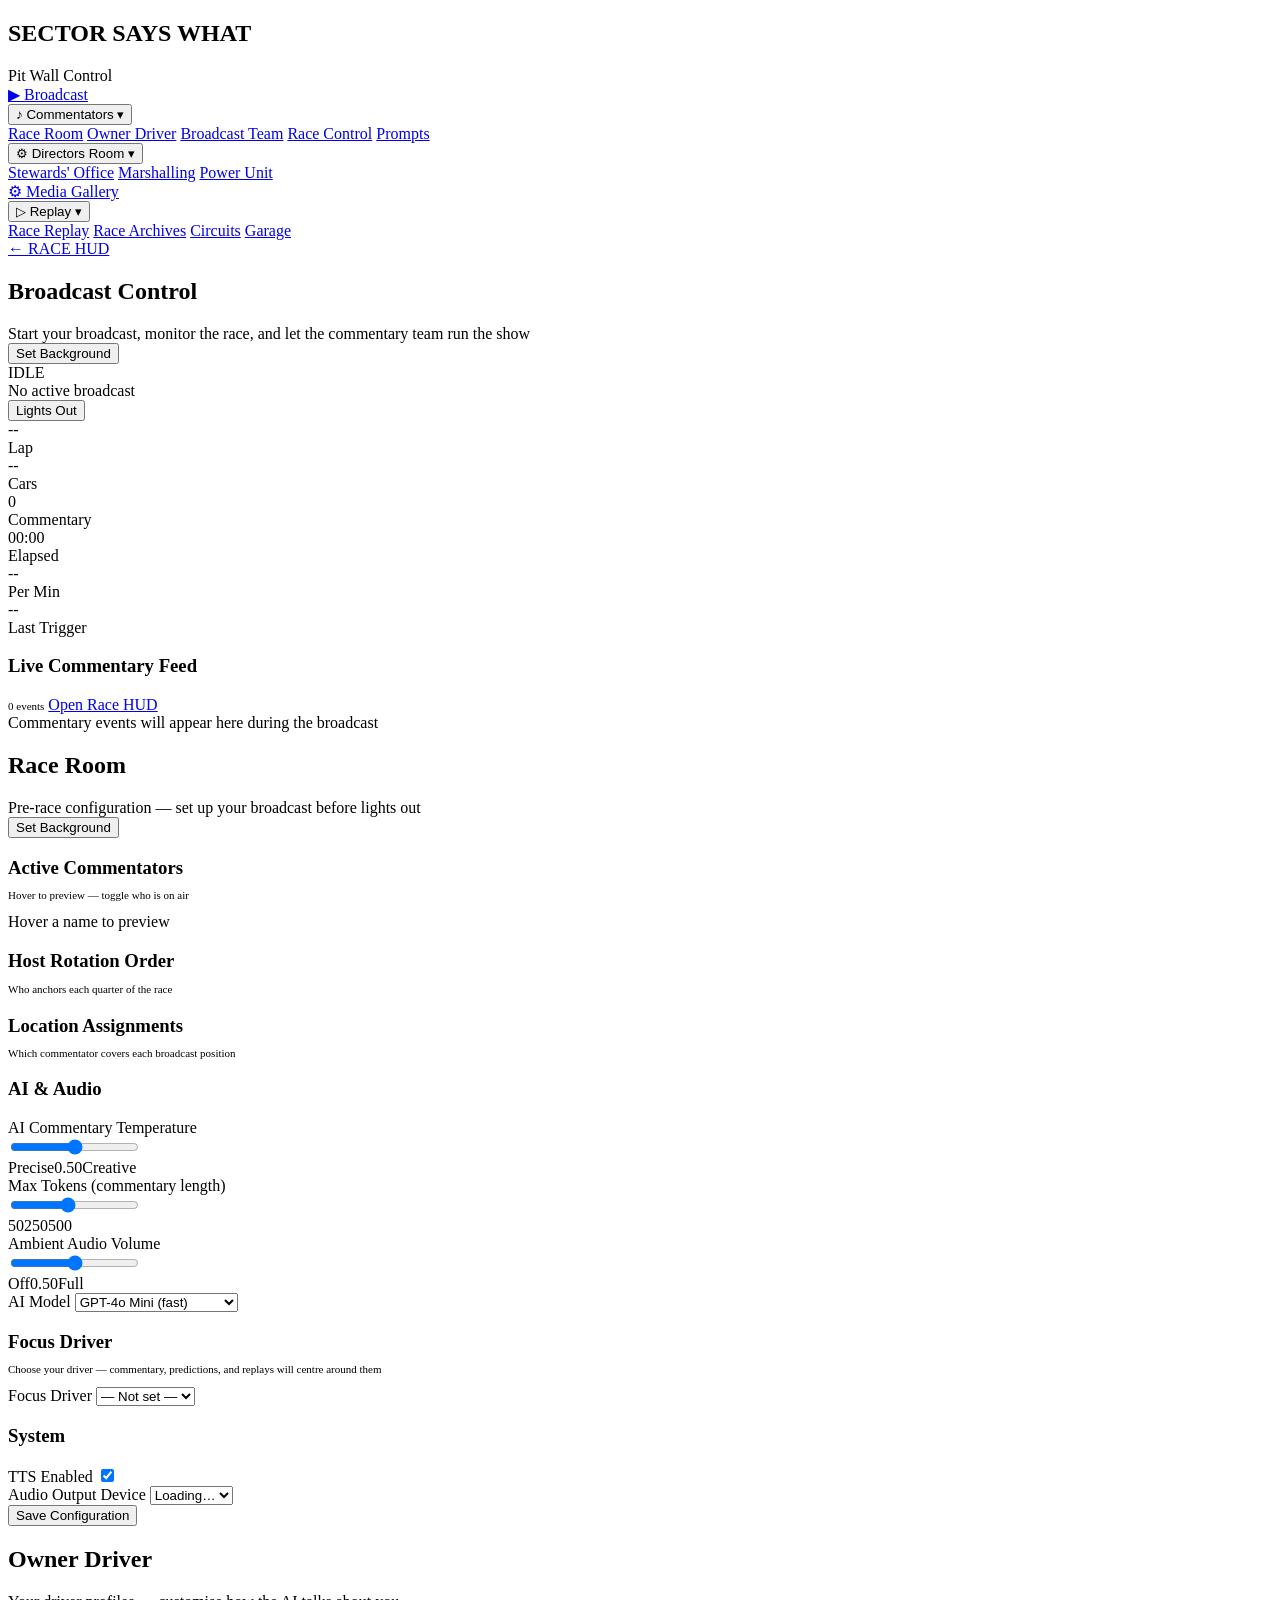
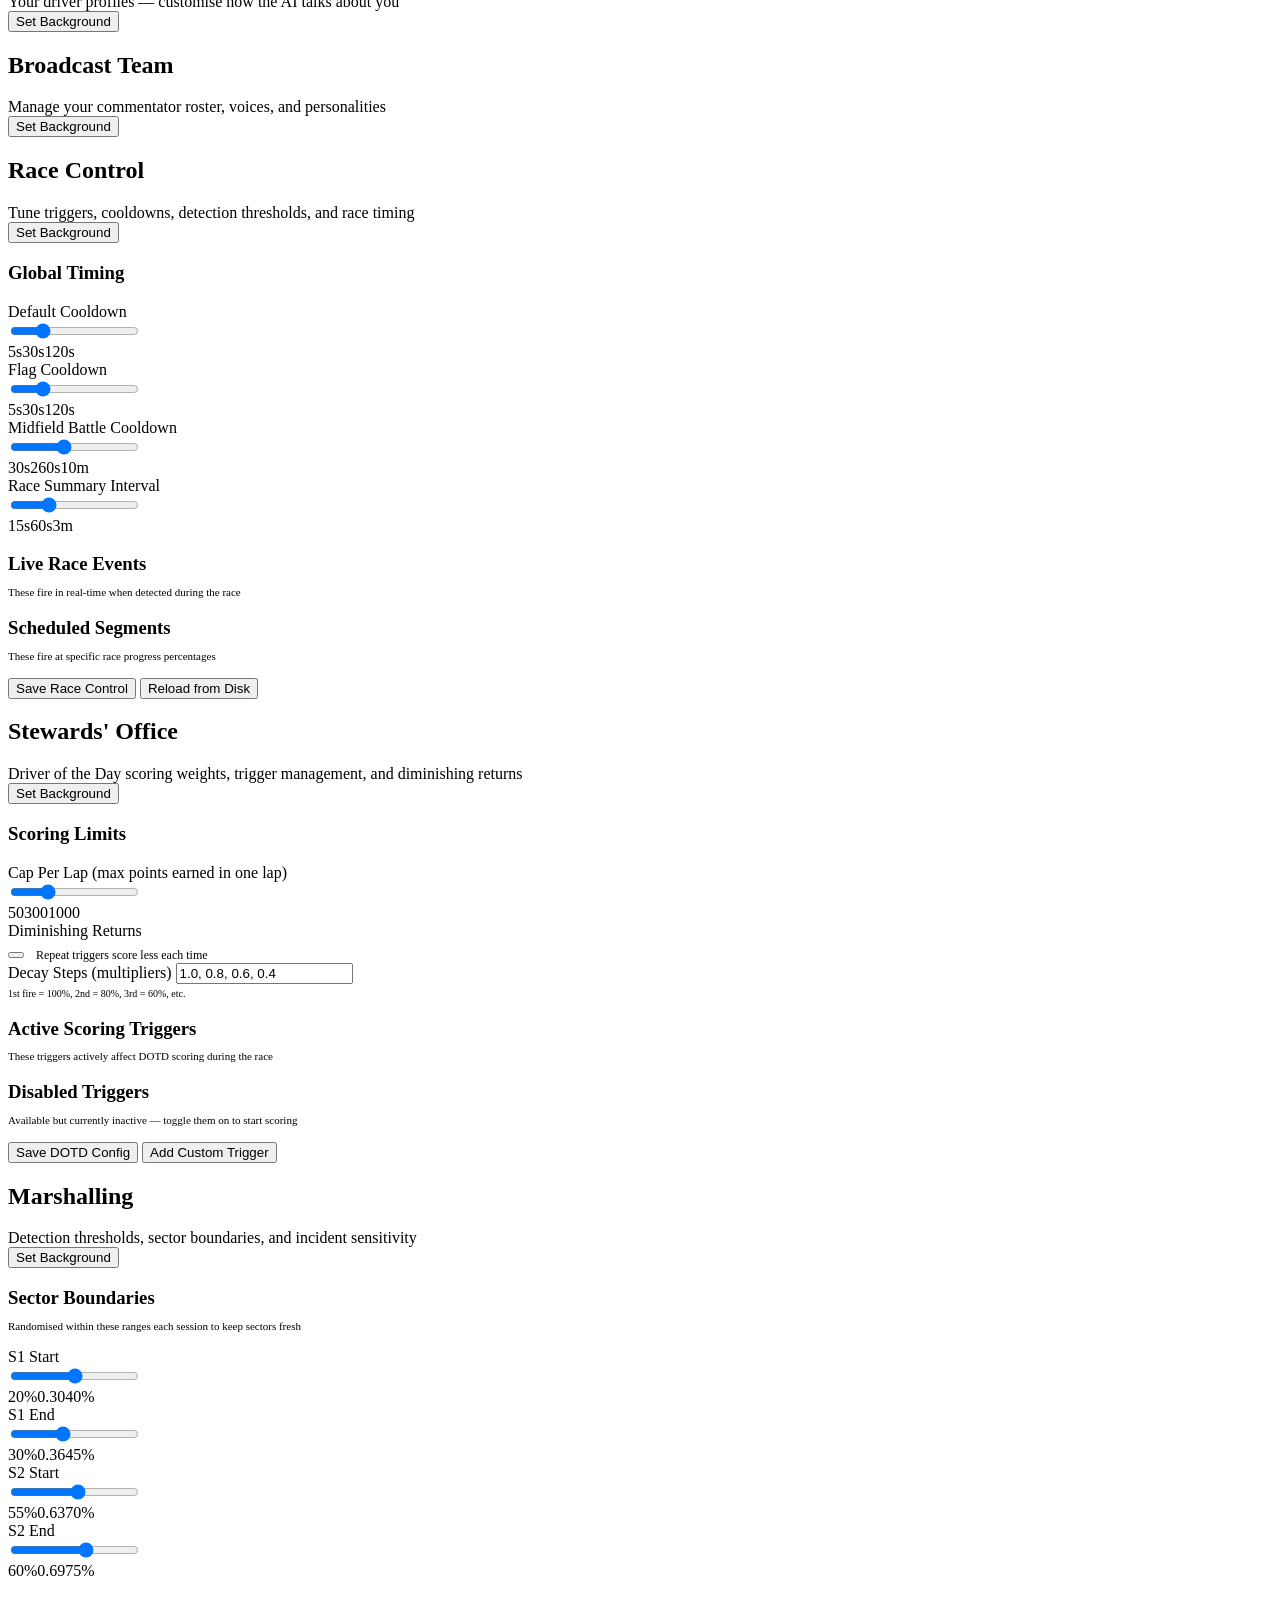
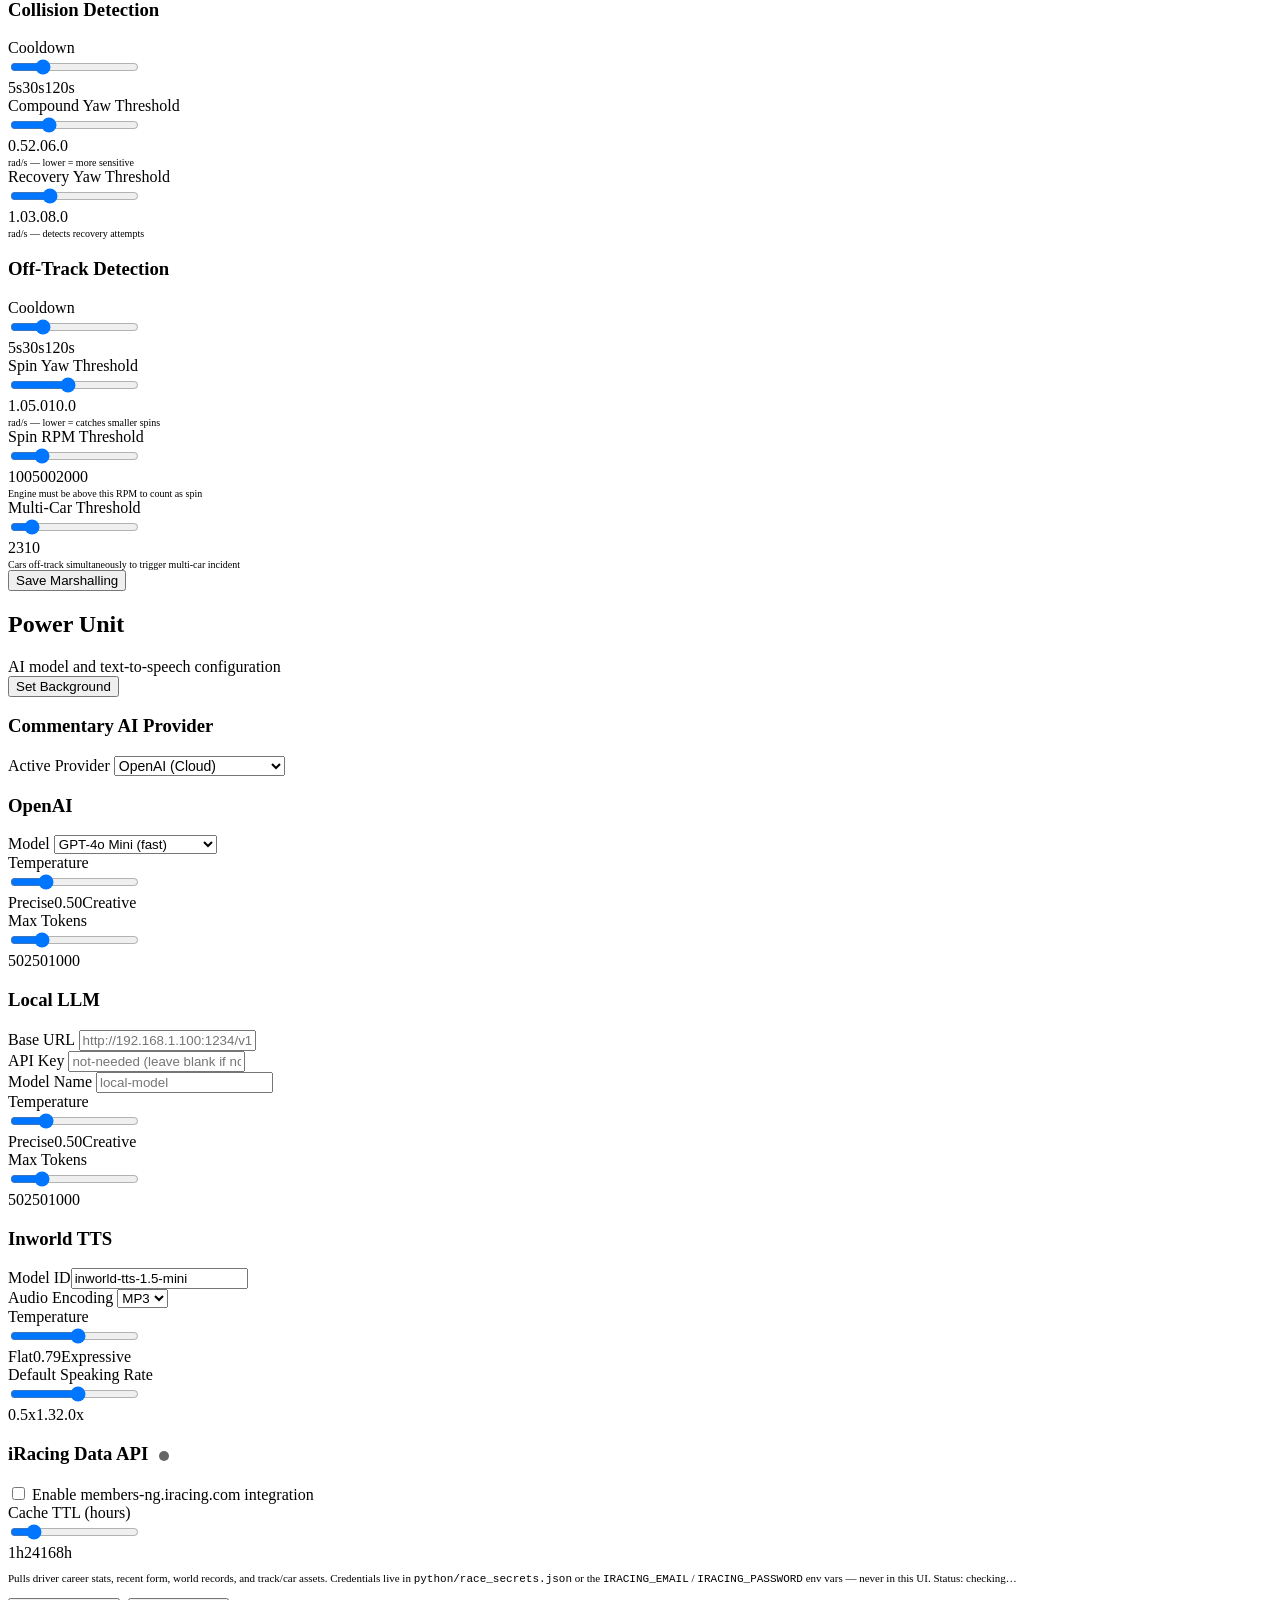
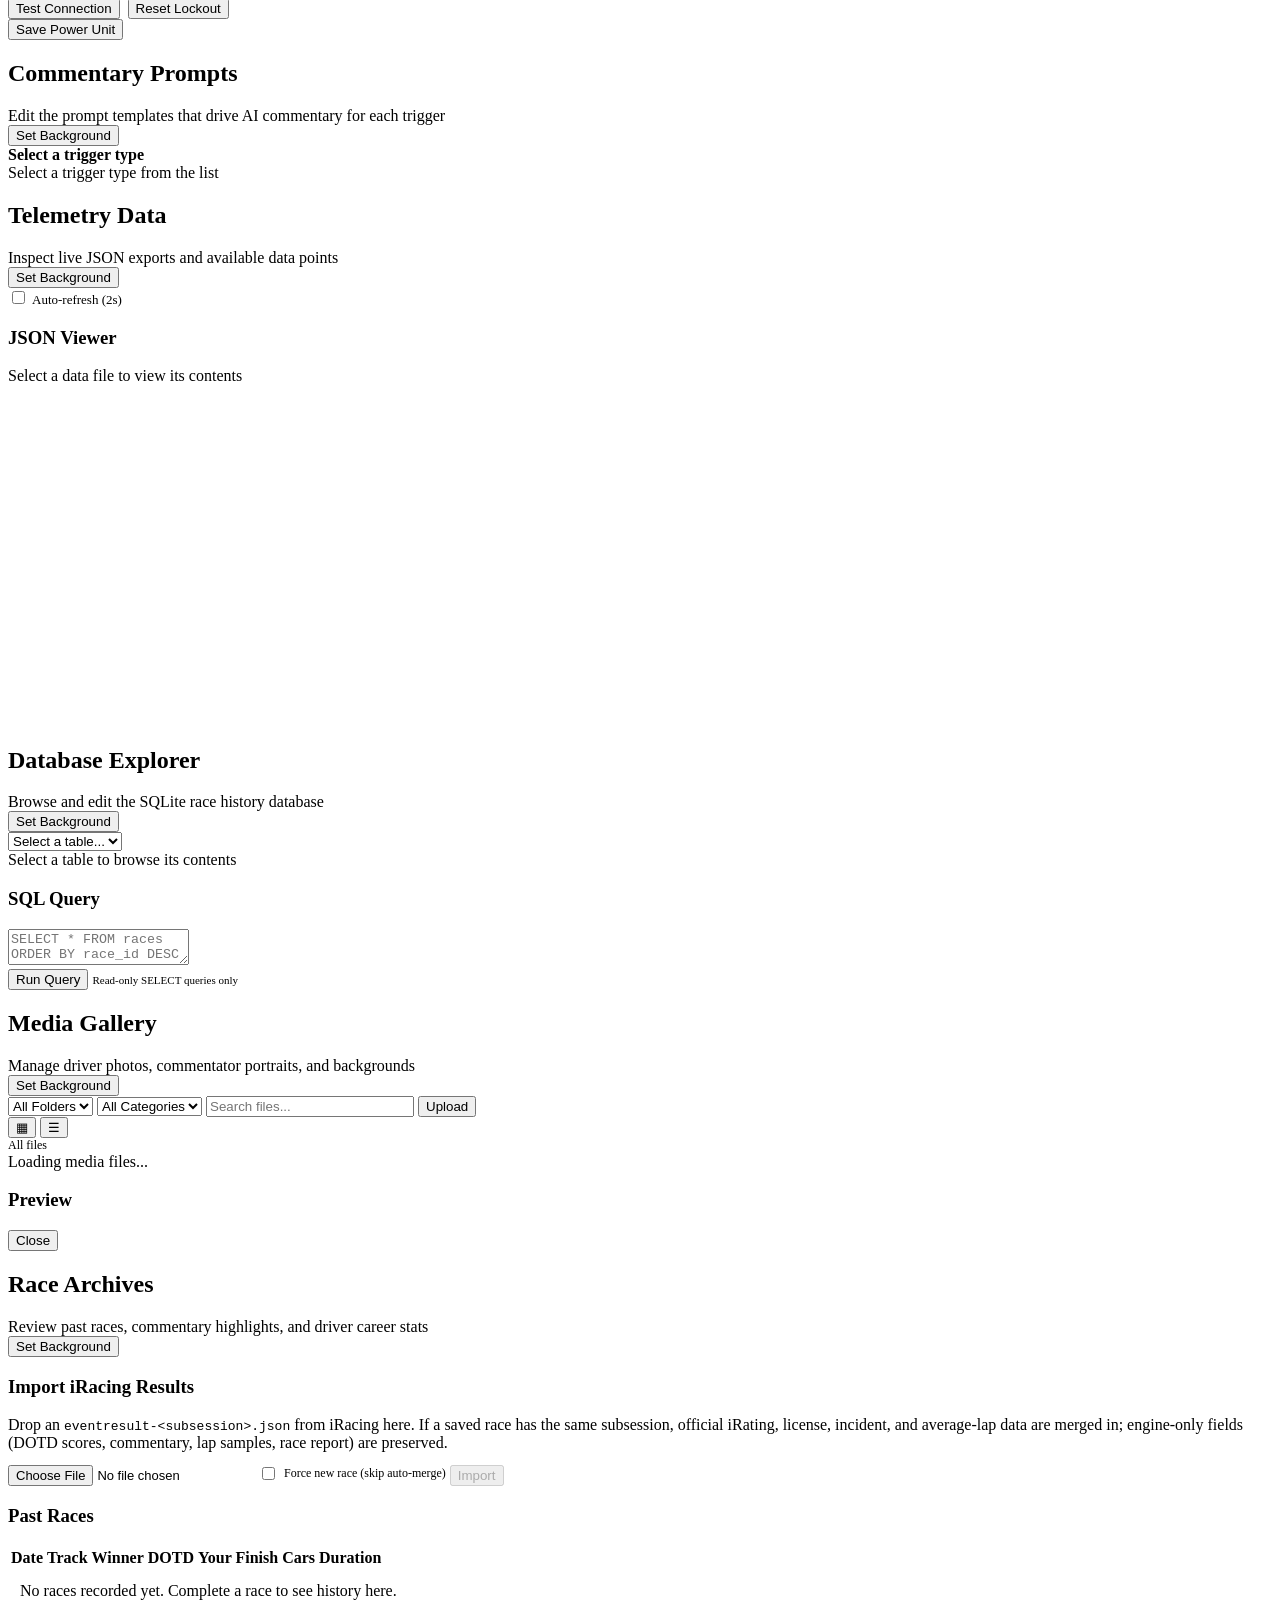
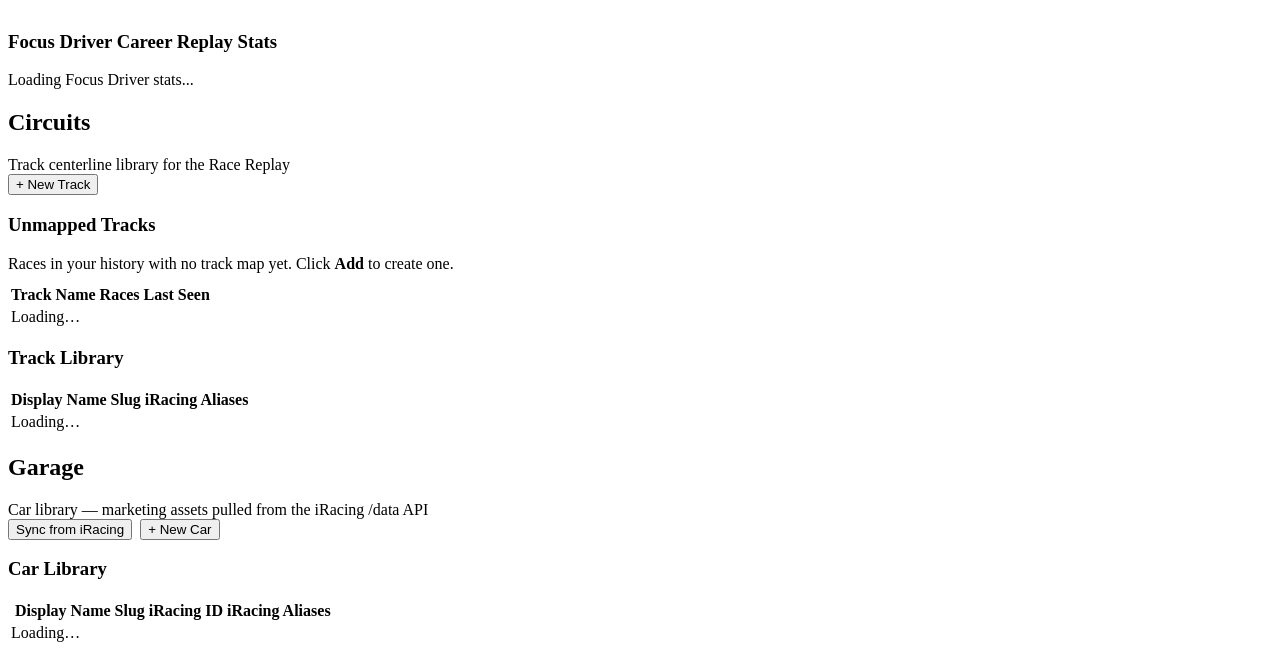
==== python/sector_says_oversee/pitwall_static/pitwall.html @ de73af08 "Initial public release" ====
<!DOCTYPE html>
<html lang="en">
<head>
  <meta charset="UTF-8">
  <meta name="viewport" content="width=device-width, initial-scale=1.0">
  <title>Pit Wall | Sector Says What</title>
  <link rel="stylesheet" href="/pitwall/static/pitwall.css">
</head>
<body>

<div class="pitwall-shell">

  <!-- ── Sidebar ──────────────────────────────────── -->
  <aside class="sidebar">
    <div class="sidebar-brand">
      <img id="sidebar-logo" src="/backgrounds/sector_says_what_logo_alternate.png" alt="Sector Says What" class="sidebar-logo"
           onerror="this.style.display='none'; document.getElementById('sidebar-brand-fallback').style.display='block';">
      <div id="sidebar-brand-fallback" class="sidebar-brand-text" style="display:none">
        <h1>SECTOR SAYS WHAT</h1>
        <div class="sub">Pit Wall Control</div>
      </div>
    </div>
    <nav class="sidebar-nav">
      <a href="#broadcast" class="active" data-tab="broadcast">
        <span class="icon">&#9654;</span> Broadcast
      </a>
      <div class="sidebar-divider"></div>

      <div class="nav-group" data-group="commentators">
        <button type="button" class="nav-group-toggle">
          <span class="icon">&#9834;</span>
          <span class="label">Commentators</span>
          <span class="caret">&#9662;</span>
        </button>
        <div class="nav-group-items">
          <a href="#race-room" data-tab="race-room">Race Room</a>
          <a href="#owner-driver" data-tab="owner-driver">Owner Driver</a>
          <a href="#broadcast-team" data-tab="broadcast-team">Broadcast Team</a>
          <a href="#race-control" data-tab="race-control">Race Control</a>
          <a href="#prompts" data-tab="prompts">Prompts</a>
        </div>
      </div>

      <div class="nav-group" data-group="directors-room">
        <button type="button" class="nav-group-toggle">
          <span class="icon">&#9881;</span>
          <span class="label">Directors Room</span>
          <span class="caret">&#9662;</span>
        </button>
        <div class="nav-group-items">
          <a href="#stewards" data-tab="stewards">Stewards' Office</a>
          <a href="#marshalling" data-tab="marshalling">Marshalling</a>
          <a href="#power-unit" data-tab="power-unit">Power Unit</a>
        </div>
      </div>

      <a href="#media" data-tab="media">
        <span class="icon">&#9881;</span> Media Gallery
      </a>

      <div class="nav-group" data-group="replay">
        <button type="button" class="nav-group-toggle">
          <span class="icon">&#9655;</span>
          <span class="label">Replay</span>
          <span class="caret">&#9662;</span>
        </button>
        <div class="nav-group-items">
          <a href="/replays" target="_blank" rel="noopener">Race Replay</a>
          <a href="#race-archives" data-tab="race-archives">Race Archives</a>
          <a href="#circuits" data-tab="circuits">Circuits</a>
          <a href="#garage" data-tab="garage">Garage</a>
        </div>
      </div>
    </nav>
    <div class="sidebar-footer">
      <a href="/">&larr; RACE HUD</a>
    </div>
  </aside>

  <!-- ── Main Content ─────────────────────────────── -->
  <main class="main-content">

    <!-- ====== BROADCAST CONTROL ====== -->
    <section id="broadcast" class="tab-section active">
      <div class="page-header">
        <div><h2>Broadcast Control</h2><div class="subtitle">Start your broadcast, monitor the race, and let the commentary team run the show</div></div>
        <button class="btn btn-sm btn-bg" onclick="openSetBackground('broadcast')">Set Background</button>
      </div>

      <!-- Status Bar with progress -->
      <div class="broadcast-status" id="bc-status-bar">
        <div class="bc-status-left">
          <div class="status-dot idle" id="bc-dot"></div>
          <div>
            <div class="status-text" id="bc-status-text">IDLE</div>
            <div class="status-sub" id="bc-status-sub">No active broadcast</div>
          </div>
        </div>
        <div class="bc-progress-wrap" id="bc-progress-wrap" style="display:none">
          <div class="bc-progress-bar"><div class="bc-progress-fill" id="bc-progress-fill" style="width:0%"></div></div>
          <div class="bc-progress-label" id="bc-progress-label">0%</div>
        </div>
        <div class="bc-status-right">
          <button class="btn btn-success btn-lg" id="bc-start" onclick="broadcastStart()">Lights Out</button>
          <button class="btn btn-danger btn-lg" id="bc-stop" onclick="broadcastStop()" style="display:none">Red Flag</button>
        </div>
      </div>

      <!-- Stat Cards (6 across) -->
      <div class="bc-stat-grid">
        <div class="stat-card"><div class="stat-value" id="bc-lap">--</div><div class="stat-label">Lap</div></div>
        <div class="stat-card"><div class="stat-value" id="bc-cars">--</div><div class="stat-label">Cars</div></div>
        <div class="stat-card"><div class="stat-value" id="bc-commentary">0</div><div class="stat-label">Commentary</div></div>
        <div class="stat-card"><div class="stat-value" id="bc-elapsed">00:00</div><div class="stat-label">Elapsed</div></div>
        <div class="stat-card"><div class="stat-value" id="bc-rate">--</div><div class="stat-label">Per Min</div></div>
        <div class="stat-card"><div class="stat-value" id="bc-last-trigger">--</div><div class="stat-label">Last Trigger</div></div>
      </div>

      <!-- Last Commentary Highlight (radio style) -->
      <div class="bc-last-commentary" id="bc-last-commentary" style="display:none"></div>

      <!-- Live Commentary Feed -->
      <div class="card mt">
        <div class="flex-between">
          <h3>Live Commentary Feed</h3>
          <div class="flex-row" style="gap:8px">
            <span style="font-size:11px;color:var(--text-dim)" id="bc-feed-count">0 events</span>
            <a href="/" target="_blank" class="btn btn-sm btn-secondary">Open Race HUD</a>
          </div>
        </div>
        <div class="trigger-feed" id="bc-feed">
          <div class="empty-state"><div class="empty-text">Commentary events will appear here during the broadcast</div></div>
        </div>
      </div>
    </section>

    <!-- ====== RACE ROOM ====== -->
    <section id="race-room" class="tab-section">
      <div class="page-header">
        <div><h2>Race Room</h2><div class="subtitle">Pre-race configuration &mdash; set up your broadcast before lights out</div></div>
        <button class="btn btn-sm btn-bg" onclick="openSetBackground('race-room')">Set Background</button>
      </div>

      <div class="grid-2">
        <div class="card">
          <h3>Active Commentators</h3>
          <p style="font-size:11px;color:var(--text-dim);margin:-8px 0 12px">Hover to preview — toggle who is on air</p>
          <div class="rr-caster-layout">
            <div class="rr-caster-list" id="rr-commentators"></div>
            <div class="rr-caster-preview" id="rr-caster-preview">
              <div class="rr-preview-empty">Hover a name to preview</div>
            </div>
          </div>
        </div>
        <div class="card">
          <h3>Host Rotation Order</h3>
          <p style="font-size:11px;color:var(--text-dim);margin:-8px 0 12px">Who anchors each quarter of the race</p>
          <div id="rr-rotation" class="field"></div>

          <h3 style="margin-top:20px">Location Assignments</h3>
          <p style="font-size:11px;color:var(--text-dim);margin:-8px 0 12px">Which commentator covers each broadcast position</p>
          <div id="rr-locations" class="field"></div>
        </div>
      </div>

      <div class="card card-accent">
        <h3>AI &amp; Audio</h3>
        <div class="grid-2">
          <div class="field"><label>AI Commentary Temperature</label>
            <div class="rc-slider-wrap"><input type="range" class="rc-slider" id="rr-ai-temp" min="0" max="1" step="0.05" value="0.5"><div class="rc-slider-labels"><span>Precise</span><span class="rc-slider-value" id="rr-ai-temp-val">0.50</span><span>Creative</span></div></div>
          </div>
          <div class="field"><label>Max Tokens (commentary length)</label>
            <div class="rc-slider-wrap"><input type="range" class="rc-slider" id="rr-max-tokens" min="50" max="500" step="25" value="250"><div class="rc-slider-labels"><span>50</span><span class="rc-slider-value" id="rr-max-tokens-val">250</span><span>500</span></div></div>
          </div>
          <div class="field"><label>Ambient Audio Volume</label>
            <div class="rc-slider-wrap"><input type="range" class="rc-slider" id="rr-ambient-vol" min="0" max="1" step="0.05" value="0.5"><div class="rc-slider-labels"><span>Off</span><span class="rc-slider-value" id="rr-ambient-vol-val">0.50</span><span>Full</span></div></div>
          </div>
          <div class="field"><label>AI Model</label>
            <select id="rr-ai-model">
              <option value="gpt-4o-mini">GPT-4o Mini (fast)</option>
              <option value="gpt-4o">GPT-4o (quality)</option>
              <option value="gpt-4-turbo">GPT-4 Turbo</option>
              <option value="gpt-3.5-turbo">GPT-3.5 Turbo (budget)</option>
            </select>
          </div>
        </div>
      </div>

      <div class="card card-accent">
        <h3>Focus Driver</h3>
        <p style="font-size:11px;color:var(--text-dim);margin:-8px 0 12px">Choose your driver &mdash; commentary, predictions, and replays will centre around them</p>
        <div class="grid-2">
          <div class="field">
            <label>Focus Driver</label>
            <select id="rr-focus-driver" onchange="setFocusDriver()"><option value="">— Not set —</option></select>
          </div>
          <div class="field" id="rr-focus-info" style="display:none">
            <label>Current</label>
            <div class="rr-focus-badge" id="rr-focus-badge"></div>
          </div>
        </div>
      </div>

      <div class="card">
        <h3>System</h3>
        <div class="grid-2">
          <div class="field">
            <label>TTS Enabled</label>
            <label class="toggle"><input type="checkbox" id="rr-tts" checked><span class="slider"></span></label>
          </div>
          <div class="field">
            <label>Audio Output Device</label>
            <select id="rr-audio-device"><option value="0">Loading…</option></select>
          </div>
        </div>
        <div class="mt">
          <button class="btn btn-primary" onclick="saveConfig()">Save Configuration</button>
        </div>
      </div>
    </section>

    <!-- ====== OWNER DRIVER ====== -->
    <section id="owner-driver" class="tab-section">
      <div class="page-header">
        <div><h2>Owner Driver</h2><div class="subtitle">Your driver profiles &mdash; customise how the AI talks about you</div></div>
        <button class="btn btn-sm btn-bg" onclick="openSetBackground('owner-driver')">Set Background</button>
      </div>

      <!-- Profile Cards Grid -->
      <div class="profile-grid" id="od-grid"></div>

      <!-- Expanded Profile Detail (hidden until a card is clicked) -->
      <div id="od-detail" style="display:none">
        <div class="profile-detail">
          <div class="profile-detail-layout">
            <!-- Left sidebar: full-bleed image + overlay -->
            <div class="profile-detail-sidebar">
              <div class="profile-detail-portrait" id="od-photo-wrap"></div>
              <div class="profile-detail-sidebar-overlay">
                <div class="profile-detail-sidebar-spacer"></div>
                <div class="profile-detail-nameplate">
                  <div class="profile-detail-firstname" id="od-detail-firstname"></div>
                  <div class="profile-detail-lastname" id="od-detail-lastname"></div>
                </div>
                <div class="profile-detail-stats" id="od-detail-stats"></div>
              </div>
            </div>

            <!-- Right content -->
            <div class="profile-detail-content">
              <div class="profile-detail-bio" id="od-detail-bio"></div>
              <div class="profile-detail-actions">
                <button class="btn btn-sm btn-primary" onclick="odSave()">Save Profile</button>
                <button class="btn btn-sm btn-secondary" onclick="odSetActive()">Set Active</button>
                <button class="btn btn-sm btn-danger" onclick="odDelete()">Delete</button>
                <button class="btn btn-sm" onclick="odCloseDetail()">Close</button>
              </div>

              <div class="profile-section-title">Identity</div>
              <div class="grid-3">
                <div class="field"><label>Display Name</label><input type="text" id="od-name"></div>
                <div class="field"><label>Nickname</label><input type="text" id="od-nickname"></div>
                <div class="field"><label>Team Name</label><input type="text" id="od-team"></div>
              </div>
              <div class="field"><label>Bio</label><textarea id="od-bio" placeholder="Tell us about yourself..."></textarea></div>

              <div class="profile-section-title">iRacing</div>
              <div class="grid-3">
                <div class="field"><label>iRacing Customer ID</label><input type="text" id="od-iracing-id" placeholder="e.g. 123456"></div>
                <div class="field"><label>Car Number</label><input type="text" id="od-car-number" placeholder="e.g. 42"></div>
                <div class="field"><label>Driving Style</label><input type="text" id="od-style" placeholder="e.g. aggressive, calculated"></div>
              </div>

              <div class="profile-section-title">Commentary</div>
              <div class="grid-2">
                <div class="field">
                  <label>Commentary Frequency</label>
                  <select id="od-frequency">
                    <option value="low">Low</option>
                    <option value="normal">Normal</option>
                    <option value="high">High</option>
                    <option value="star">Star Driver</option>
                  </select>
                </div>
                <div class="field"><label>Featured Phrases</label><input type="text" id="od-phrases" placeholder="Comma-separated phrases"></div>
              </div>

            </div>
          </div>
        </div>

        <!-- Career Stats -->
        <div class="grid-2">
          <div class="card">
            <h3>Career Stats</h3>
            <div id="od-career-stats"><p style="color:var(--text-dim)">Complete a race to see your stats here.</p></div>
          </div>
          <div class="card">
            <h3>Recent Races</h3>
            <div id="od-recent-races"></div>
          </div>
        </div>

        <!-- Tagged Photos -->
        <div class="card">
          <h3>Photos <span id="od-photos-count" style="color:var(--text-dim);font-weight:normal;font-size:13px"></span></h3>
          <p style="color:var(--text-dim);font-size:12px;margin:-4px 0 12px">
            Any image tagged with this driver's display name in the Media gallery appears here.
          </p>
          <div id="od-photos" class="mg-gallery mg-grid"></div>
        </div>
      </div>
    </section>

    <!-- ====== BROADCAST TEAM ====== -->
    <section id="broadcast-team" class="tab-section">
      <div class="page-header">
        <div><h2>Broadcast Team</h2><div class="subtitle">Manage your commentator roster, voices, and personalities</div></div>
        <button class="btn btn-sm btn-bg" onclick="openSetBackground('broadcast-team')">Set Background</button>
      </div>

      <!-- Profile Cards Grid -->
      <div class="profile-grid" id="bt-grid"></div>

      <!-- Expanded Profile Detail -->
      <div id="bt-detail" style="display:none">
        <div class="profile-detail">
          <div class="profile-detail-layout">
            <!-- Left sidebar: full-bleed image + overlay -->
            <div class="profile-detail-sidebar">
              <div class="profile-detail-portrait" id="bt-photo-wrap"></div>
              <div class="profile-detail-sidebar-overlay">
                <div class="profile-detail-sidebar-spacer"></div>
                <div class="profile-detail-nameplate">
                  <div class="profile-detail-lastname" id="bt-detail-lastname"></div>
                </div>
                <div class="profile-detail-stats" id="bt-detail-stats"></div>
              </div>
            </div>

            <!-- Right content -->
            <div class="profile-detail-content">
              <div class="profile-detail-bio" id="bt-detail-bio"></div>
              <div class="profile-detail-actions">
                <button class="btn btn-sm btn-primary" onclick="btSave()">Save Profile</button>
                <button class="btn btn-sm btn-secondary" id="bt-preview-btn" onclick="btPreviewVoice()">Preview Voice</button>
                <button class="btn btn-sm" onclick="btToggleActive()" id="bt-toggle-btn">Deactivate</button>
                <button class="btn btn-sm btn-danger" onclick="btDelete()">Delete</button>
                <button class="btn btn-sm" onclick="btCloseDetail()">Close</button>
              </div>

              <div class="profile-section-title">Identity</div>
              <div class="grid-3">
                <div class="field"><label>Persona (Think...)</label><input type="text" id="bt-think" placeholder="e.g. Murray Walker"></div>
                <div class="field"><label>Nationality</label><input type="text" id="bt-nationality"></div>
                <div class="field"><label>Age</label><input type="text" id="bt-age"></div>
              </div>
              <div class="field"><label>Bio / Backstory</label><textarea id="bt-bio" placeholder="Character backstory and personality..."></textarea></div>
              <div class="field"><label>Catchphrase</label><input type="text" id="bt-catchphrase" placeholder="Signature phrase"></div>

              <div class="profile-section-title">Broadcast Role</div>
              <div class="grid-3">
                <div class="field"><label>Location</label>
                  <select id="bt-location">
                    <option>Studio</option><option>PitLane</option><option>Paddock</option><option>FanZone</option><option>Trackside</option><option>Garage</option>
                  </select>
                </div>
                <div class="field"><label>Commentary Style</label><input type="text" id="bt-style" placeholder="e.g. Warm, reflective, poetic"></div>
                <div class="field"><label>Energy Level</label><input type="text" id="bt-energy" placeholder="e.g. high-octane hype"></div>
              </div>

              <div class="profile-section-title">Voice &amp; TTS</div>
              <div class="grid-3">
                <div class="field"><label>Voice Description</label><input type="text" id="bt-voice" placeholder="e.g. Classic British, excitable"></div>
                <div class="field"><label>Inworld Voice ID</label><input type="text" id="bt-voiceid" placeholder="e.g. Ronald"></div>
                <div class="field"><label>Speaking Rate</label>
                  <div class="range-row"><input type="range" id="bt-rate" min="0.5" max="2.0" step="0.1" value="1.3"><span class="range-val" id="bt-rate-val">1.3</span></div>
                </div>
              </div>

              <div class="profile-section-title">Image Generation</div>
              <div class="field"><label>Physical Description</label><textarea id="bt-physical" placeholder="Detailed physical appearance for AI image generation..."></textarea></div>

              <div class="profile-section-title">Tagged Images</div>
              <div class="bt-image-gallery" id="bt-image-gallery">
                <div class="bt-gallery-empty">No images tagged for this commentator.</div>
              </div>
            </div>
          </div>
        </div>
        <audio id="bt-audio-preview" style="display:none"></audio>
      </div>
    </section>

    <!-- ====== RACE CONTROL ====== -->
    <section id="race-control" class="tab-section">
      <div class="page-header">
        <div><h2>Race Control</h2><div class="subtitle">Tune triggers, cooldowns, detection thresholds, and race timing</div></div>
        <button class="btn btn-sm btn-bg" onclick="openSetBackground('race-control')">Set Background</button>
      </div>

      <!-- Global Timing -->
      <div class="card card-accent">
        <h3>Global Timing</h3>
        <div class="grid-2">
          <div class="field"><label>Default Cooldown</label>
            <div class="rc-slider-wrap"><input type="range" class="rc-slider" id="rc-cooldown" min="5" max="120" step="1" value="30"><div class="rc-slider-labels"><span>5s</span><span class="rc-slider-value" id="rc-cooldown-val">30s</span><span>120s</span></div></div>
          </div>
          <div class="field"><label>Flag Cooldown</label>
            <div class="rc-slider-wrap"><input type="range" class="rc-slider" id="rc-flag-cd" min="5" max="120" step="1" value="30"><div class="rc-slider-labels"><span>5s</span><span class="rc-slider-value" id="rc-flag-cd-val">30s</span><span>120s</span></div></div>
          </div>
          <div class="field"><label>Midfield Battle Cooldown</label>
            <div class="rc-slider-wrap"><input type="range" class="rc-slider" id="rc-midfield" min="30" max="600" step="10" value="260"><div class="rc-slider-labels"><span>30s</span><span class="rc-slider-value" id="rc-midfield-val">260s</span><span>10m</span></div></div>
          </div>
          <div class="field"><label>Race Summary Interval</label>
            <div class="rc-slider-wrap"><input type="range" class="rc-slider" id="rc-summary" min="15" max="180" step="5" value="60"><div class="rc-slider-labels"><span>15s</span><span class="rc-slider-value" id="rc-summary-val">60s</span><span>3m</span></div></div>
          </div>
        </div>
      </div>

      <!-- Real-Time Event Triggers -->
      <div class="card">
        <h3>Live Race Events</h3>
        <p style="font-size:11px;color:var(--text-dim);margin:-8px 0 16px">These fire in real-time when detected during the race</p>
        <div class="rc-trigger-grid" id="rc-live-triggers"></div>
      </div>

      <!-- Scheduled Segment Triggers -->
      <div class="card">
        <h3>Scheduled Segments</h3>
        <p style="font-size:11px;color:var(--text-dim);margin:-8px 0 16px">These fire at specific race progress percentages</p>
        <div class="rc-trigger-grid" id="rc-scheduled-triggers"></div>
      </div>

      <div class="mt flex-row" style="gap:12px">
        <button class="btn btn-primary" onclick="saveRaceControl()">Save Race Control</button>
        <button class="btn btn-secondary" onclick="rcReloadConfig()">Reload from Disk</button>
      </div>
    </section>

    <!-- ====== STEWARDS' OFFICE ====== -->
    <section id="stewards" class="tab-section">
      <div class="page-header">
        <div><h2>Stewards' Office</h2><div class="subtitle">Driver of the Day scoring weights, trigger management, and diminishing returns</div></div>
        <button class="btn btn-sm btn-bg" onclick="openSetBackground('stewards')">Set Background</button>
      </div>

      <!-- Diminishing Returns & Caps -->
      <div class="card card-accent">
        <h3>Scoring Limits</h3>
        <div class="grid-3">
          <div class="field"><label>Cap Per Lap (max points earned in one lap)</label>
            <div class="rc-slider-wrap"><input type="range" class="rc-slider" id="st-cap" min="50" max="1000" step="25" value="300"><div class="rc-slider-labels"><span>50</span><span class="rc-slider-value" id="st-cap-val">300</span><span>1000</span></div></div>
          </div>
          <div class="field"><label>Diminishing Returns</label>
            <div style="display:flex;align-items:center;gap:12px;margin-top:8px">
              <button class="rc-trigger-toggle on" id="st-dim-toggle" onclick="this.classList.toggle('on')" title="Toggle diminishing returns"></button>
              <span style="font-size:12px;color:var(--text-mid)">Repeat triggers score less each time</span>
            </div>
          </div>
          <div class="field"><label>Decay Steps (multipliers)</label>
            <input type="text" id="st-decay" value="1.0, 0.8, 0.6, 0.4" placeholder="e.g. 1.0, 0.8, 0.6, 0.4">
            <div style="font-size:10px;color:var(--text-dim);margin-top:4px">1st fire = 100%, 2nd = 80%, 3rd = 60%, etc.</div>
          </div>
        </div>
      </div>

      <!-- Active Scoring Triggers -->
      <div class="card">
        <h3>Active Scoring Triggers</h3>
        <p style="font-size:11px;color:var(--text-dim);margin:-8px 0 16px">These triggers actively affect DOTD scoring during the race</p>
        <div class="st-trigger-grid" id="st-active-triggers"></div>
      </div>

      <!-- Disabled / Available Triggers -->
      <div class="card">
        <h3>Disabled Triggers</h3>
        <p style="font-size:11px;color:var(--text-dim);margin:-8px 0 16px">Available but currently inactive — toggle them on to start scoring</p>
        <div class="st-trigger-grid" id="st-disabled-triggers"></div>
      </div>

      <!-- Add New Trigger -->
      <div class="mt flex-row" style="gap:12px">
        <button class="btn btn-primary" onclick="saveStewards()">Save DOTD Config</button>
        <button class="btn btn-secondary" onclick="stAddTrigger()">Add Custom Trigger</button>
      </div>
    </section>

    <!-- ====== MARSHALLING ====== -->
    <section id="marshalling" class="tab-section">
      <div class="page-header">
        <div><h2>Marshalling</h2><div class="subtitle">Detection thresholds, sector boundaries, and incident sensitivity</div></div>
        <button class="btn btn-sm btn-bg" onclick="openSetBackground('marshalling')">Set Background</button>
      </div>

      <div class="card card-accent">
        <h3>Sector Boundaries</h3>
        <p style="font-size:11px;color:var(--text-dim);margin:-8px 0 16px">Randomised within these ranges each session to keep sectors fresh</p>
        <div class="grid-2">
          <div class="field"><label>S1 Start</label>
            <div class="rc-slider-wrap"><input type="range" class="rc-slider" id="ma-s1-lo" min="0.20" max="0.40" step="0.01" value="0.30"><div class="rc-slider-labels"><span>20%</span><span class="rc-slider-value" id="ma-s1-lo-val">0.30</span><span>40%</span></div></div>
          </div>
          <div class="field"><label>S1 End</label>
            <div class="rc-slider-wrap"><input type="range" class="rc-slider" id="ma-s1-hi" min="0.30" max="0.45" step="0.01" value="0.36"><div class="rc-slider-labels"><span>30%</span><span class="rc-slider-value" id="ma-s1-hi-val">0.36</span><span>45%</span></div></div>
          </div>
          <div class="field"><label>S2 Start</label>
            <div class="rc-slider-wrap"><input type="range" class="rc-slider" id="ma-s2-lo" min="0.55" max="0.70" step="0.01" value="0.63"><div class="rc-slider-labels"><span>55%</span><span class="rc-slider-value" id="ma-s2-lo-val">0.63</span><span>70%</span></div></div>
          </div>
          <div class="field"><label>S2 End</label>
            <div class="rc-slider-wrap"><input type="range" class="rc-slider" id="ma-s2-hi" min="0.60" max="0.75" step="0.01" value="0.69"><div class="rc-slider-labels"><span>60%</span><span class="rc-slider-value" id="ma-s2-hi-val">0.69</span><span>75%</span></div></div>
          </div>
        </div>
      </div>

      <div class="grid-2">
        <div class="card">
          <h3>Collision Detection</h3>
          <div class="field"><label>Cooldown</label>
            <div class="rc-slider-wrap"><input type="range" class="rc-slider" id="ma-col-cd" min="5" max="120" step="1" value="30"><div class="rc-slider-labels"><span>5s</span><span class="rc-slider-value" id="ma-col-cd-val">30s</span><span>120s</span></div></div>
          </div>
          <div class="field"><label>Compound Yaw Threshold</label>
            <div class="rc-slider-wrap"><input type="range" class="rc-slider" id="ma-col-yaw" min="0.5" max="6.0" step="0.1" value="2.0"><div class="rc-slider-labels"><span>0.5</span><span class="rc-slider-value" id="ma-col-yaw-val">2.0</span><span>6.0</span></div></div>
            <div style="font-size:10px;color:var(--text-dim);margin-top:2px">rad/s — lower = more sensitive</div>
          </div>
          <div class="field"><label>Recovery Yaw Threshold</label>
            <div class="rc-slider-wrap"><input type="range" class="rc-slider" id="ma-col-ryaw" min="1.0" max="8.0" step="0.1" value="3.0"><div class="rc-slider-labels"><span>1.0</span><span class="rc-slider-value" id="ma-col-ryaw-val">3.0</span><span>8.0</span></div></div>
            <div style="font-size:10px;color:var(--text-dim);margin-top:2px">rad/s — detects recovery attempts</div>
          </div>
        </div>
        <div class="card">
          <h3>Off-Track Detection</h3>
          <div class="field"><label>Cooldown</label>
            <div class="rc-slider-wrap"><input type="range" class="rc-slider" id="ma-ot-cd" min="5" max="120" step="1" value="30"><div class="rc-slider-labels"><span>5s</span><span class="rc-slider-value" id="ma-ot-cd-val">30s</span><span>120s</span></div></div>
          </div>
          <div class="field"><label>Spin Yaw Threshold</label>
            <div class="rc-slider-wrap"><input type="range" class="rc-slider" id="ma-ot-yaw" min="1.0" max="10.0" step="0.5" value="5.0"><div class="rc-slider-labels"><span>1.0</span><span class="rc-slider-value" id="ma-ot-yaw-val">5.0</span><span>10.0</span></div></div>
            <div style="font-size:10px;color:var(--text-dim);margin-top:2px">rad/s — lower = catches smaller spins</div>
          </div>
          <div class="field"><label>Spin RPM Threshold</label>
            <div class="rc-slider-wrap"><input type="range" class="rc-slider" id="ma-ot-rpm" min="100" max="2000" step="50" value="500"><div class="rc-slider-labels"><span>100</span><span class="rc-slider-value" id="ma-ot-rpm-val">500</span><span>2000</span></div></div>
            <div style="font-size:10px;color:var(--text-dim);margin-top:2px">Engine must be above this RPM to count as spin</div>
          </div>
          <div class="field"><label>Multi-Car Threshold</label>
            <div class="rc-slider-wrap"><input type="range" class="rc-slider" id="ma-ot-multi" min="2" max="10" step="1" value="3"><div class="rc-slider-labels"><span>2</span><span class="rc-slider-value" id="ma-ot-multi-val">3</span><span>10</span></div></div>
            <div style="font-size:10px;color:var(--text-dim);margin-top:2px">Cars off-track simultaneously to trigger multi-car incident</div>
          </div>
        </div>
      </div>
      <div class="mt"><button class="btn btn-primary" onclick="saveMarshalling()">Save Marshalling</button></div>
    </section>

    <!-- ====== POWER UNIT ====== -->
    <section id="power-unit" class="tab-section">
      <div class="page-header">
        <div><h2>Power Unit</h2><div class="subtitle">AI model and text-to-speech configuration</div></div>
        <button class="btn btn-sm btn-bg" onclick="openSetBackground('power-unit')">Set Background</button>
      </div>
      <!-- Provider toggle -->
      <div class="card card-accent mb">
        <h3>Commentary AI Provider</h3>
        <div class="field"><label>Active Provider</label>
          <select id="pu-provider" style="font-size:14px">
            <option value="openai">OpenAI (Cloud)</option>
            <option value="local_llm">Local LLM (Self-hosted)</option>
          </select>
        </div>
      </div>
      <div class="grid-2">
        <!-- OpenAI card -->
        <div class="card" id="pu-openai-card">
          <h3>OpenAI</h3>
          <div class="field"><label>Model</label>
            <select id="pu-model">
              <option value="gpt-4o-mini">GPT-4o Mini (fast)</option>
              <option value="gpt-4o">GPT-4o (quality)</option>
              <option value="gpt-4.1-mini">GPT-4.1 Mini</option>
              <option value="gpt-4.1">GPT-4.1</option>
              <option value="gpt-4-turbo">GPT-4 Turbo</option>
              <option value="gpt-3.5-turbo">GPT-3.5 Turbo (budget)</option>
            </select>
          </div>
          <div class="field"><label>Temperature</label>
            <div class="rc-slider-wrap"><input type="range" class="rc-slider" id="pu-temp" min="0" max="2" step="0.05" value="0.5"><div class="rc-slider-labels"><span>Precise</span><span class="rc-slider-value" id="pu-temp-val">0.50</span><span>Creative</span></div></div>
          </div>
          <div class="field"><label>Max Tokens</label>
            <div class="rc-slider-wrap"><input type="range" class="rc-slider" id="pu-tokens" min="50" max="1000" step="10" value="250"><div class="rc-slider-labels"><span>50</span><span class="rc-slider-value" id="pu-tokens-val">250</span><span>1000</span></div></div>
          </div>
        </div>
        <!-- Local LLM card -->
        <div class="card" id="pu-local-card">
          <h3>Local LLM</h3>
          <div class="field"><label>Base URL</label>
            <input type="text" id="pu-local-url" placeholder="http://192.168.1.100:1234/v1">
          </div>
          <div class="field"><label>API Key</label>
            <input type="text" id="pu-local-key" placeholder="not-needed (leave blank if none)">
          </div>
          <div class="field"><label>Model Name</label>
            <input type="text" id="pu-local-model" placeholder="local-model">
          </div>
          <div class="field"><label>Temperature</label>
            <div class="rc-slider-wrap"><input type="range" class="rc-slider" id="pu-local-temp" min="0" max="2" step="0.05" value="0.5"><div class="rc-slider-labels"><span>Precise</span><span class="rc-slider-value" id="pu-local-temp-val">0.50</span><span>Creative</span></div></div>
          </div>
          <div class="field"><label>Max Tokens</label>
            <div class="rc-slider-wrap"><input type="range" class="rc-slider" id="pu-local-tokens" min="50" max="1000" step="10" value="250"><div class="rc-slider-labels"><span>50</span><span class="rc-slider-value" id="pu-local-tokens-val">250</span><span>1000</span></div></div>
          </div>
        </div>
        <div class="card">
          <h3>Inworld TTS</h3>
          <div class="field"><label>Model ID</label><input type="text" id="pu-tts-model" value="inworld-tts-1.5-mini"></div>
          <div class="field"><label>Audio Encoding</label>
            <select id="pu-tts-enc"><option value="MP3">MP3</option><option value="WAV">WAV</option></select>
          </div>
          <div class="field"><label>Temperature</label>
            <div class="rc-slider-wrap"><input type="range" class="rc-slider" id="pu-tts-temp" min="0" max="1.5" step="0.01" value="0.79"><div class="rc-slider-labels"><span>Flat</span><span class="rc-slider-value" id="pu-tts-temp-val">0.79</span><span>Expressive</span></div></div>
          </div>
          <div class="field"><label>Default Speaking Rate</label>
            <div class="rc-slider-wrap"><input type="range" class="rc-slider" id="pu-tts-rate" min="0.5" max="2.0" step="0.1" value="1.3"><div class="rc-slider-labels"><span>0.5x</span><span class="rc-slider-value" id="pu-tts-rate-val">1.3</span><span>2.0x</span></div></div>
          </div>
        </div>
        <!-- iRacing /data API card -->
        <div class="card" id="pu-iracing-card">
          <h3>iRacing Data API <span id="pu-ir-dot" style="display:inline-block;width:10px;height:10px;border-radius:50%;background:#666;margin-left:6px;vertical-align:middle"></span></h3>
          <div class="field">
            <label class="rc-toggle">
              <input type="checkbox" id="pu-ir-enabled">
              <span>Enable members-ng.iracing.com integration</span>
            </label>
          </div>
          <div class="field"><label>Cache TTL (hours)</label>
            <div class="rc-slider-wrap"><input type="range" class="rc-slider" id="pu-ir-ttl" min="1" max="168" step="1" value="24"><div class="rc-slider-labels"><span>1h</span><span class="rc-slider-value" id="pu-ir-ttl-val">24</span><span>168h</span></div></div>
          </div>
          <p style="font-size:11px;color:var(--text-dim);margin-top:8px;line-height:1.5">
            Pulls driver career stats, recent form, world records, and track/car
            assets. Credentials live in <code>python/race_secrets.json</code> or
            the <code>IRACING_EMAIL</code> / <code>IRACING_PASSWORD</code> env
            vars — never in this UI. Status: <span id="pu-ir-status">checking…</span>
          </p>
          <div class="mt" style="display:flex;gap:8px">
            <button class="btn btn-sm" type="button" onclick="testIRacing()">Test Connection</button>
            <button class="btn btn-sm" type="button" onclick="resetIRacingLockout()">Reset Lockout</button>
          </div>
        </div>
      </div>
      <div class="mt"><button class="btn btn-primary" onclick="savePowerUnit()">Save Power Unit</button></div>
    </section>

    <!-- ====== PROMPTS EDITOR ====== -->
    <section id="prompts" class="tab-section">
      <div class="page-header">
        <div><h2>Commentary Prompts</h2><div class="subtitle">Edit the prompt templates that drive AI commentary for each trigger</div></div>
        <button class="btn btn-sm btn-bg" onclick="openSetBackground('prompts')">Set Background</button>
      </div>
      <div class="prompt-layout">
        <div class="prompt-type-list" id="pr-type-list"></div>
        <div>
          <div class="flex-between mb">
            <h3 id="pr-active-type" style="margin:0;border:none;padding:0;color:var(--white);font-size:16px">Select a trigger type</h3>
            <button class="btn btn-sm btn-primary" onclick="addPrompt()" style="display:none" id="pr-add-btn">+ New Template</button>
          </div>
          <div id="pr-templates">
            <div class="empty-state"><div class="empty-text">Select a trigger type from the list</div></div>
          </div>
        </div>
      </div>
    </section>

    <!-- ====== TELEMETRY / DATA VIEWER ====== -->
    <section id="telemetry" class="tab-section">
      <div class="page-header">
        <div><h2>Telemetry Data</h2><div class="subtitle">Inspect live JSON exports and available data points</div></div>
        <button class="btn btn-sm btn-bg" onclick="openSetBackground('telemetry')">Set Background</button>
      </div>
      <div class="flex-between mb">
        <div class="flex-row">
          <label class="toggle"><input type="checkbox" id="td-auto-refresh"><span class="slider"></span></label>
          <span style="font-size:13px;color:var(--text-dim)">Auto-refresh (2s)</span>
        </div>
      </div>
      <div class="grid-2">
        <div>
          <div class="export-list" id="td-file-list"></div>
        </div>
        <div>
          <div class="card" id="td-viewer" style="min-height:400px">
            <h3 id="td-viewer-title">JSON Viewer</h3>
            <div id="td-viewer-content" class="json-tree">
              <div class="empty-state"><div class="empty-text">Select a data file to view its contents</div></div>
            </div>
          </div>
        </div>
      </div>
    </section>

    <!-- ====== DATABASE EXPLORER ====== -->
    <section id="database" class="tab-section">
      <div class="page-header">
        <div><h2>Database Explorer</h2><div class="subtitle">Browse and edit the SQLite race history database</div></div>
        <button class="btn btn-sm btn-bg" onclick="openSetBackground('database')">Set Background</button>
      </div>
      <div class="db-toolbar">
        <select id="db-table-select" onchange="dbLoadTable()">
          <option value="">Select a table...</option>
        </select>
        <button class="btn btn-sm btn-primary" onclick="dbAddRow()" id="db-add-btn" style="display:none">+ Add Row</button>
        <span class="db-row-count" id="db-row-count"></span>
      </div>
      <div id="db-grid">
        <div class="empty-state"><div class="empty-text">Select a table to browse its contents</div></div>
      </div>
      <div class="db-pagination" id="db-pagination" style="display:none">
        <button class="btn btn-sm" onclick="dbPrevPage()">&larr; Prev</button>
        <span id="db-page-info">Page 1</span>
        <button class="btn btn-sm" onclick="dbNextPage()">Next &rarr;</button>
      </div>

      <div class="card mt">
        <h3>SQL Query</h3>
        <textarea class="sql-box" id="db-sql" placeholder="SELECT * FROM races ORDER BY race_id DESC LIMIT 10"></textarea>
        <div class="mt flex-row">
          <button class="btn btn-primary btn-sm" onclick="dbRunQuery()">Run Query</button>
          <span style="font-size:11px;color:var(--text-dim)">Read-only SELECT queries only</span>
        </div>
        <div id="db-query-result" class="mt"></div>
      </div>
    </section>

    <!-- ====== MEDIA GALLERY ====== -->
    <section id="media" class="tab-section">
      <div class="page-header">
        <div><h2>Media Gallery</h2><div class="subtitle">Manage driver photos, commentator portraits, and backgrounds</div></div>
        <button class="btn btn-sm btn-bg" onclick="openSetBackground('media')">Set Background</button>
      </div>

      <!-- Toolbar -->
      <div class="mg-toolbar">
        <div class="flex-row">
          <select id="mg-folder-select" onchange="mgFilterFolder()">
            <option value="">All Folders</option>
          </select>
          <select id="mg-category-select" onchange="mgFilterCategory()">
            <option value="">All Categories</option>
          </select>
          <input type="text" id="mg-search" placeholder="Search files..." oninput="mgSearch()" style="width:200px">
          <button class="btn btn-sm btn-primary" onclick="mgUpload()">Upload</button>
          <span class="mg-count" id="mg-count"></span>
        </div>
      </div>

      <!-- View toggle -->
      <div class="mg-view-bar">
        <button class="mg-view-btn active" id="mg-view-grid" onclick="mgSetView('grid')" title="Grid view">&#9638;</button>
        <button class="mg-view-btn" id="mg-view-list" onclick="mgSetView('list')" title="List view">&#9776;</button>
        <div style="margin-left:auto; font-size:12px; color:var(--text-dim)" id="mg-folder-path">All files</div>
      </div>

      <!-- Gallery content -->
      <div class="mg-gallery mg-grid" id="mg-gallery">
        <div class="empty-state"><div class="empty-text">Loading media files...</div></div>
      </div>

      <!-- Preview panel (slides in) -->
      <div class="mg-preview hidden" id="mg-preview">
        <div class="mg-preview-header">
          <h3 id="mg-preview-title">Preview</h3>
          <button class="btn btn-sm" onclick="mgClosePreview()">Close</button>
        </div>
        <div class="mg-preview-body" id="mg-preview-body"></div>
        <div class="mg-preview-meta" id="mg-preview-meta"></div>
        <div class="mg-preview-actions" id="mg-preview-actions"></div>
      </div>
    </section>

    <!-- ====== RACE ARCHIVES ====== -->
    <section id="race-archives" class="tab-section">
      <div class="page-header">
        <div><h2>Race Archives</h2><div class="subtitle">Review past races, commentary highlights, and driver career stats</div></div>
        <button class="btn btn-sm btn-bg" onclick="openSetBackground('race-archives')">Set Background</button>
      </div>

      <!-- iRacing Eventresult Importer -->
      <div class="card" id="ra-import-card">
        <h3>Import iRacing Results</h3>
        <div class="subtitle" style="margin-bottom:12px">
          Drop an <code>eventresult-&lt;subsession&gt;.json</code> from iRacing here.
          If a saved race has the same subsession, official iRating, license, incident, and average-lap data are merged in;
          engine-only fields (DOTD scores, commentary, lap samples, race report) are preserved.
        </div>
        <div class="flex-row" style="gap:10px;align-items:center;flex-wrap:wrap">
          <input type="file" id="ra-import-file" accept=".json,application/json"
                 style="flex:0 0 auto;color:var(--text-dim);font-size:13px" onchange="raImportFileChanged()">
          <span id="ra-import-filename" style="color:var(--text-dim);font-size:12px;flex:1 1 auto;min-width:200px"></span>
          <label style="display:inline-flex;align-items:center;gap:6px;color:var(--text-dim);font-size:12px;user-select:none">
            <input type="checkbox" id="ra-import-force-new"> Force new race (skip auto-merge)
          </label>
          <button class="btn btn-primary" id="ra-import-btn" onclick="raImportEventresult()" disabled>Import</button>
        </div>
        <div id="ra-import-status" class="ra-import-status" style="display:none;margin-top:12px"></div>
      </div>

      <!-- Race List -->
      <div class="card" id="ra-list-card">
        <h3>Past Races</h3>
        <table class="pw-table">
          <thead><tr><th>Date</th><th>Track</th><th>Winner</th><th>DOTD</th><th>Your Finish</th><th>Cars</th><th>Duration</th><th></th></tr></thead>
          <tbody id="ra-races"></tbody>
        </table>
        <div id="ra-empty" style="color:var(--text-dim); padding:12px;">No races recorded yet. Complete a race to see history here.</div>
      </div>

      <!-- Race Detail (hidden until clicked) -->
      <div id="ra-detail" style="display:none">
        <button class="btn btn-primary" onclick="raCloseDetail()"
                style="display:inline-flex;align-items:center;gap:10px;font-weight:700;
                       letter-spacing:1px;text-transform:uppercase;padding:10px 18px;
                       margin-bottom:14px;box-shadow:0 2px 10px rgba(46,204,113,0.35)">
          <span style="font-size:18px;line-height:1">&larr;</span>
          Back to Race Archives
        </button>
        <div class="flex-row mb" style="gap:12px;align-items:center">
          <h3 style="margin:0;border:none;padding:0;color:var(--white);font-size:16px" id="ra-detail-title"></h3>
        </div>

        <!-- Race summary stats -->
        <div class="bc-stat-grid" id="ra-summary-stats"></div>

        <!-- Tabs: Standings | Commentary | Incidents -->
        <div class="ra-tabs">
          <button class="ra-tab active" onclick="raTab(this,'standings')">Final Standings</button>
          <button class="ra-tab" onclick="raTab(this,'commentary')">Commentary Replay</button>
          <button class="ra-tab" onclick="raTab(this,'incidents')">Incidents</button>
        </div>

        <div class="ra-tab-content" id="ra-standings">
          <table class="pw-table">
            <thead><tr>
              <th data-ra-sort="finish_position" aria-sort="ascending" onclick="raSortStandings('finish_position')">Pos <span class="ra-sort-mark">▲</span></th>
              <th data-ra-sort="driver_name" onclick="raSortStandings('driver_name')">Driver <span class="ra-sort-mark"></span></th>
              <th data-ra-sort="car_number" onclick="raSortStandings('car_number')"># <span class="ra-sort-mark"></span></th>
              <th data-ra-sort="grid_position" onclick="raSortStandings('grid_position')">Grid <span class="ra-sort-mark"></span></th>
              <th data-ra-sort="best_lap" onclick="raSortStandings('best_lap')">Best Lap <span class="ra-sort-mark"></span></th>
              <th data-ra-sort="laps_led" onclick="raSortStandings('laps_led')">Led <span class="ra-sort-mark"></span></th>
              <th data-ra-sort="dotd_percent" onclick="raSortStandings('dotd_percent')">DOTD <span class="ra-sort-mark"></span></th>
              <th data-ra-sort="incidents" onclick="raSortStandings('incidents')">Inc <span class="ra-sort-mark"></span></th>
            </tr></thead>
            <tbody id="ra-standings-body"></tbody>
          </table>
        </div>

        <div class="ra-tab-content" id="ra-commentary" style="display:none">
          <div id="ra-commentary-feed"></div>
        </div>

        <div class="ra-tab-content" id="ra-incidents" style="display:none">
          <div id="ra-incidents-feed"></div>
        </div>
      </div>

      <!-- Driver Careers -->
      <div class="card" id="ra-careers-card">
        <h3>Focus Driver Career Replay Stats</h3>
        <div id="ra-career-replay" class="ra-career-replay">
          <div class="ra-career-empty">Loading Focus Driver stats...</div>
        </div>
      </div>
    </section>

    <!-- ─── CIRCUITS ─── -->
    <section id="circuits" class="tab-section">
      <div class="page-header">
        <div><h2>Circuits</h2><div class="subtitle">Track centerline library for the Race Replay</div></div>
        <button class="btn btn-sm" id="ck-new-btn">+ New Track</button>
      </div>

      <div class="card" id="ck-unmapped-card">
        <h3>Unmapped Tracks</h3>
        <div class="subtitle" style="margin-bottom:10px">Races in your history with no track map yet. Click <strong>Add</strong> to create one.</div>
        <table class="pw-table">
          <thead><tr><th>Track Name</th><th>Races</th><th>Last Seen</th><th></th></tr></thead>
          <tbody id="ck-unmapped-body"><tr><td colspan="4" class="empty">Loading…</td></tr></tbody>
        </table>
      </div>

      <div class="card">
        <h3>Track Library</h3>
        <table class="pw-table">
          <thead><tr><th>Display Name</th><th>Slug</th><th>iRacing Aliases</th><th></th></tr></thead>
          <tbody id="ck-library-body"><tr><td colspan="4" class="empty">Loading…</td></tr></tbody>
        </table>
      </div>

      <div class="card" id="ck-editor-card" style="display:none">
        <h3 id="ck-editor-title">Edit Track</h3>
        <div class="ck-grid">
          <div class="field">
            <label>Display Name</label>
            <input type="text" id="ck-display-name" placeholder="Watkins Glen">
          </div>
          <div class="field">
            <label>Slug</label>
            <input type="text" id="ck-slug" placeholder="auto from display name">
          </div>
          <div class="field" style="grid-column:1/-1">
            <label>iRacing Aliases (one per line — full track_name strings as iRacing reports them)</label>
            <textarea id="ck-aliases" rows="3" placeholder="Watkins Glen International - Boot&#10;Watkins Glen International"></textarea>
          </div>
          <div class="field">
            <label>SVG viewBox</label>
            <input type="text" id="ck-viewbox" value="0 0 1260 720">
          </div>
          <div class="field">
            <label>S/F Offset (0–1)</label>
            <input type="number" id="ck-sf" step="0.01" min="0" max="1" value="0">
          </div>
          <div class="field" style="grid-column:1/-1">
            <label>Centerline Path (single closed SVG <code>d</code> string, fitted to the viewBox above)</label>
            <textarea id="ck-path" rows="6" placeholder="M 100,100 L 200,150 ... Z" style="font-family:ui-monospace,Menlo,Consolas,monospace;font-size:11px"></textarea>
          </div>
          <div class="field" style="grid-column:1/-1">
            <label>Background Image</label>
            <div style="display:flex;gap:8px;align-items:center">
              <input type="text" id="ck-background" placeholder="/api/media/file?path=... or full image URL" style="flex:1">
              <button type="button" class="btn btn-sm" id="ck-pick-bg-btn">Pick from Media…</button>
            </div>
            <div id="ck-bg-preview" style="margin-top:8px;display:none">
              <img id="ck-bg-preview-img" alt="Background preview"
                   style="max-height:120px;max-width:100%;border:1px solid var(--border);border-radius:4px;background:#111">
            </div>
          </div>
          <div class="field" style="grid-column:1/-1">
            <label>Notes</label>
            <input type="text" id="ck-notes" placeholder="Imported from iRacing PDF, smoothed in Inkscape">
          </div>
        </div>

        <div class="ck-preview-wrap">
          <div class="ck-preview-label">Preview</div>
          <svg id="ck-preview" viewBox="0 0 1260 720" preserveAspectRatio="xMidYMid meet">
            <path id="ck-preview-glow" fill="none" stroke="#5a4a20" stroke-width="28" opacity="0.25" stroke-linecap="round" stroke-linejoin="round" d=""/>
            <path id="ck-preview-surface" fill="none" stroke="#8a7a40" stroke-width="14" opacity="0.55" stroke-linecap="round" stroke-linejoin="round" d=""/>
            <path id="ck-preview-stripe" fill="none" stroke="#d4af37" stroke-width="1" opacity="0.25" stroke-dasharray="12 8" stroke-linecap="round" d=""/>
          </svg>
        </div>

        <div class="ck-actions">
          <button class="btn" id="ck-save-btn">Save</button>
          <button class="btn" id="ck-cancel-btn">Cancel</button>
          <button class="btn" id="ck-fetch-iracing-btn" type="button">Fetch from iRacing</button>
          <button class="btn" id="ck-delete-btn" style="margin-left:auto;color:#ff5252">Delete</button>
        </div>

        <div id="ck-iracing-card" class="card" style="display:none;margin-top:14px">
          <h3>iRacing Marketing Content <span id="ck-ir-id" style="color:var(--text-dim);font-size:12px;font-weight:normal"></span></h3>
          <div id="ck-ir-images" style="display:flex;gap:10px;flex-wrap:wrap;margin-bottom:10px"></div>
          <div class="field"><label>Description</label>
            <div id="ck-ir-detail" style="font-size:12px;color:var(--text);max-height:160px;overflow:auto;white-space:pre-wrap"></div>
          </div>
          <div class="field"><label>Tech Specs</label>
            <div id="ck-ir-techspecs" style="font-size:12px;color:var(--text-dim);max-height:120px;overflow:auto;white-space:pre-wrap"></div>
          </div>
        </div>
      </div>
    </section>

    <!-- ====== GARAGE (cars) ====== -->
    <section id="garage" class="tab-section">
      <div class="page-header">
        <div><h2>Garage</h2><div class="subtitle">Car library — marketing assets pulled from the iRacing /data API</div></div>
        <div style="display:flex;gap:8px">
          <button class="btn btn-sm" id="cg-sync-btn">Sync from iRacing</button>
          <button class="btn btn-sm" id="cg-new-btn">+ New Car</button>
        </div>
      </div>

      <div class="card">
        <h3>Car Library</h3>
        <table class="pw-table">
          <thead><tr><th></th><th>Display Name</th><th>Slug</th><th>iRacing ID</th><th>iRacing Aliases</th><th></th></tr></thead>
          <tbody id="cg-library-body"><tr><td colspan="6" class="empty">Loading…</td></tr></tbody>
        </table>
      </div>

      <div class="card" id="cg-editor-card" style="display:none">
        <h3 id="cg-editor-title">Edit Car</h3>
        <div class="ck-grid">
          <div class="field">
            <label>Display Name</label>
            <input type="text" id="cg-display-name" placeholder="Ferrari 296 GT3">
          </div>
          <div class="field">
            <label>Slug</label>
            <input type="text" id="cg-slug" placeholder="auto from display name">
          </div>
          <div class="field" style="grid-column:1/-1">
            <label>iRacing Aliases (one per line — full car_name strings as iRacing reports them)</label>
            <textarea id="cg-aliases" rows="3" placeholder="Ferrari 296 GT3"></textarea>
          </div>
          <div class="field" style="grid-column:1/-1">
            <label>Notes</label>
            <input type="text" id="cg-notes" placeholder="Anything you want to remember about this car">
          </div>
        </div>

        <div class="ck-actions">
          <button class="btn" id="cg-save-btn">Save</button>
          <button class="btn" id="cg-cancel-btn">Cancel</button>
          <button class="btn" id="cg-delete-btn" style="margin-left:auto;color:#ff5252">Delete</button>
        </div>

        <div id="cg-iracing-card" class="card" style="display:none;margin-top:14px">
          <h3>iRacing Marketing Content <span id="cg-ir-id" style="color:var(--text-dim);font-size:12px;font-weight:normal"></span></h3>
          <div id="cg-ir-images" style="display:flex;gap:10px;flex-wrap:wrap;margin-bottom:10px"></div>
          <div class="field"><label>Description</label>
            <div id="cg-ir-detail" style="font-size:12px;color:var(--text);max-height:160px;overflow:auto;white-space:pre-wrap"></div>
          </div>
          <div class="field"><label>Tech Specs</label>
            <div id="cg-ir-techspecs" style="font-size:12px;color:var(--text-dim);max-height:120px;overflow:auto;white-space:pre-wrap"></div>
          </div>
        </div>
      </div>
    </section>

  </main>
</div>

<!-- Modal overlay (reusable) -->
<div class="modal-overlay hidden" id="modal-overlay">
  <div class="modal" id="modal-content"></div>
</div>

<!-- Toast -->
<div class="toast" id="toast"></div>

<script src="/pitwall/static/pitwall.js"></script>
<script src="/pitwall/static/pitwall-broadcast.js"></script>
<script src="/pitwall/static/pitwall-db.js"></script>
<script src="/pitwall/static/pitwall-prompts.js"></script>
<script src="/pitwall/static/pitwall-data.js"></script>
<script src="/pitwall/static/pitwall-media.js"></script>
<script src="/pitwall/static/pitwall-tracks.js"></script>
<script src="/pitwall/static/pitwall-cars.js"></script>
</body>
</html>
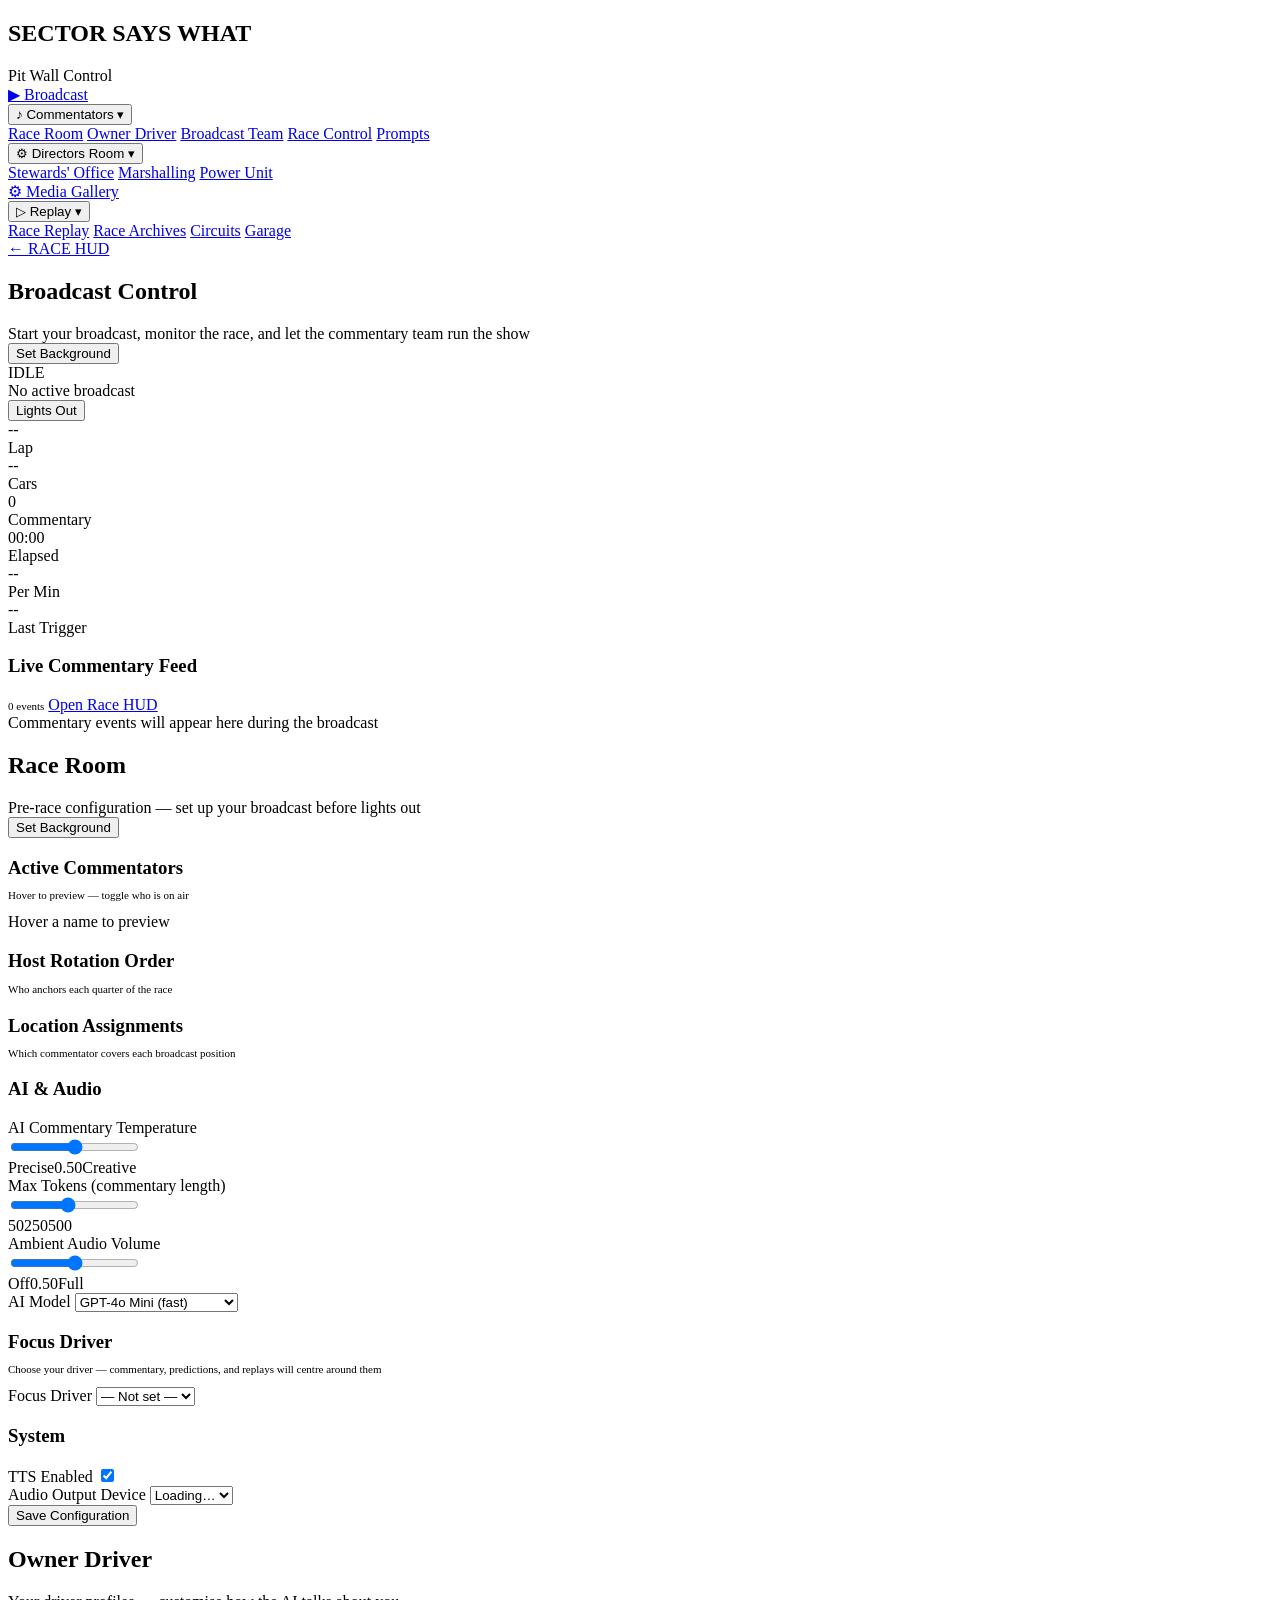
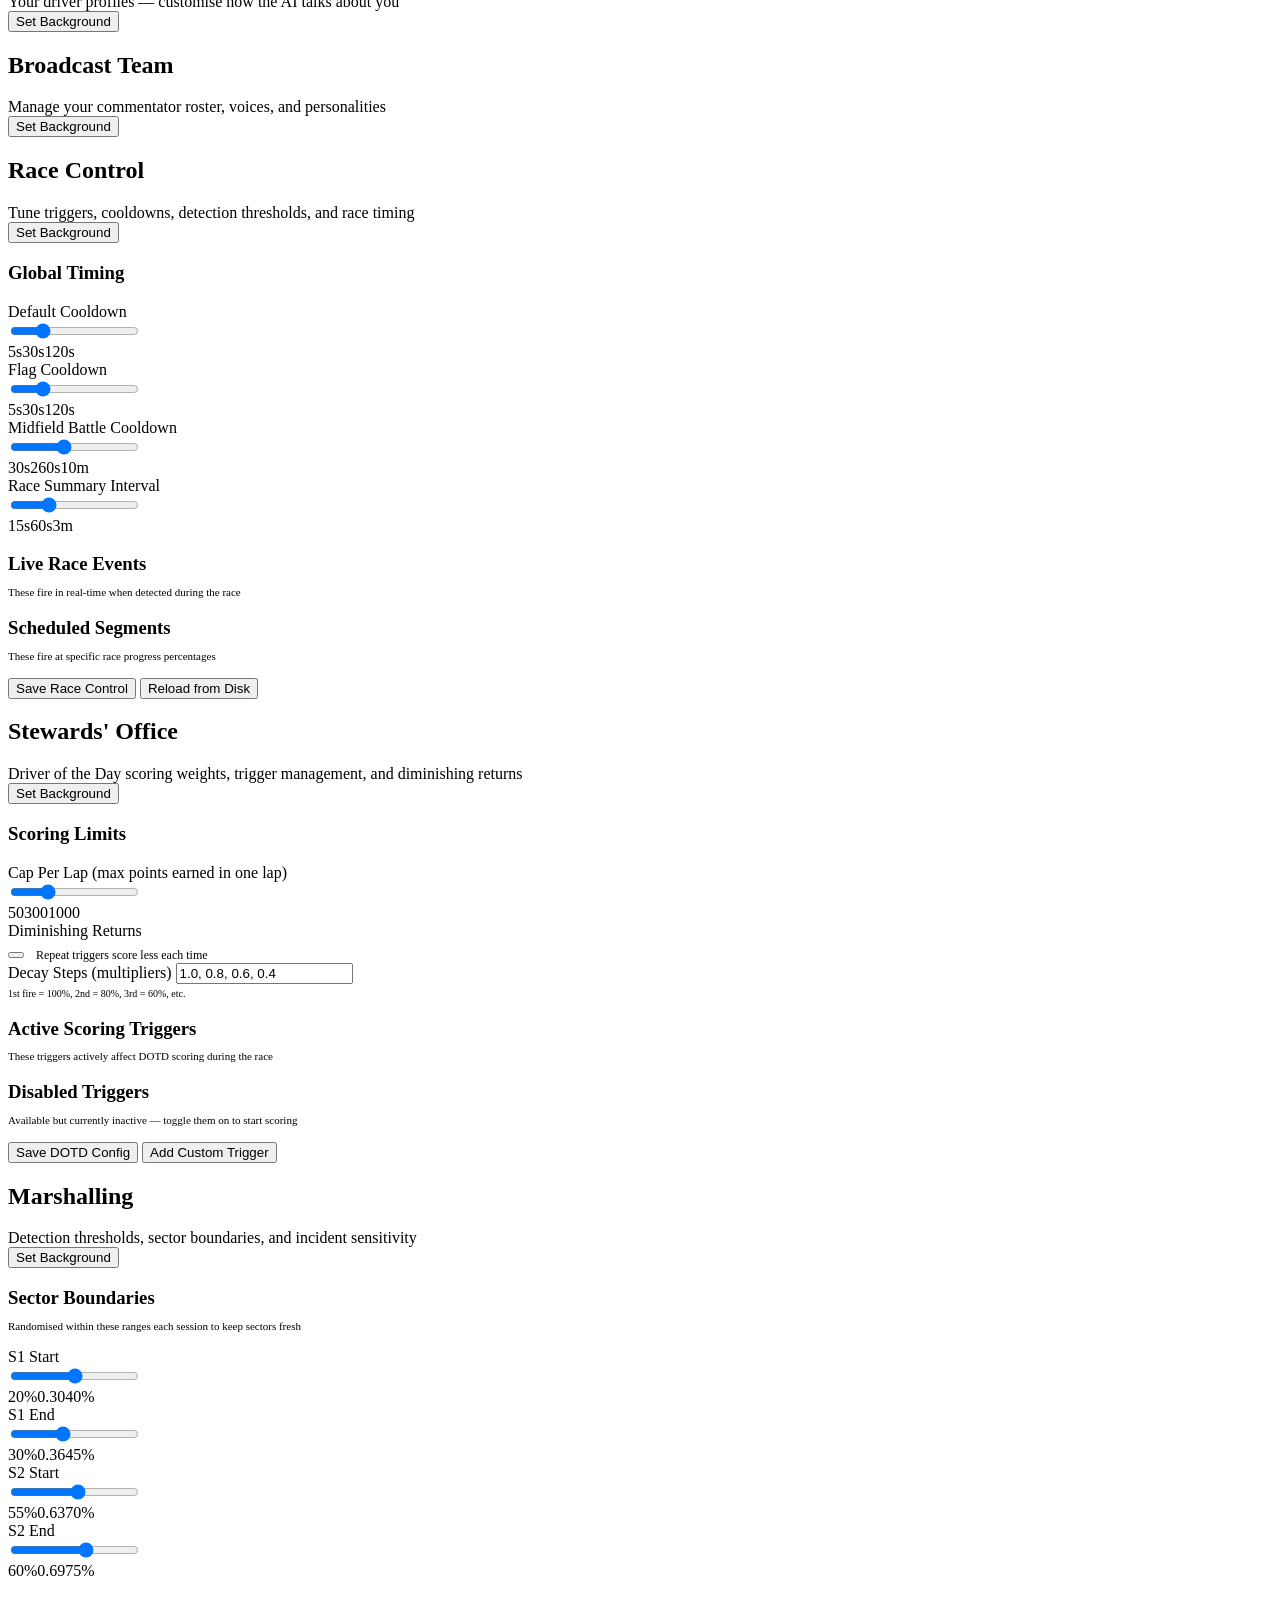
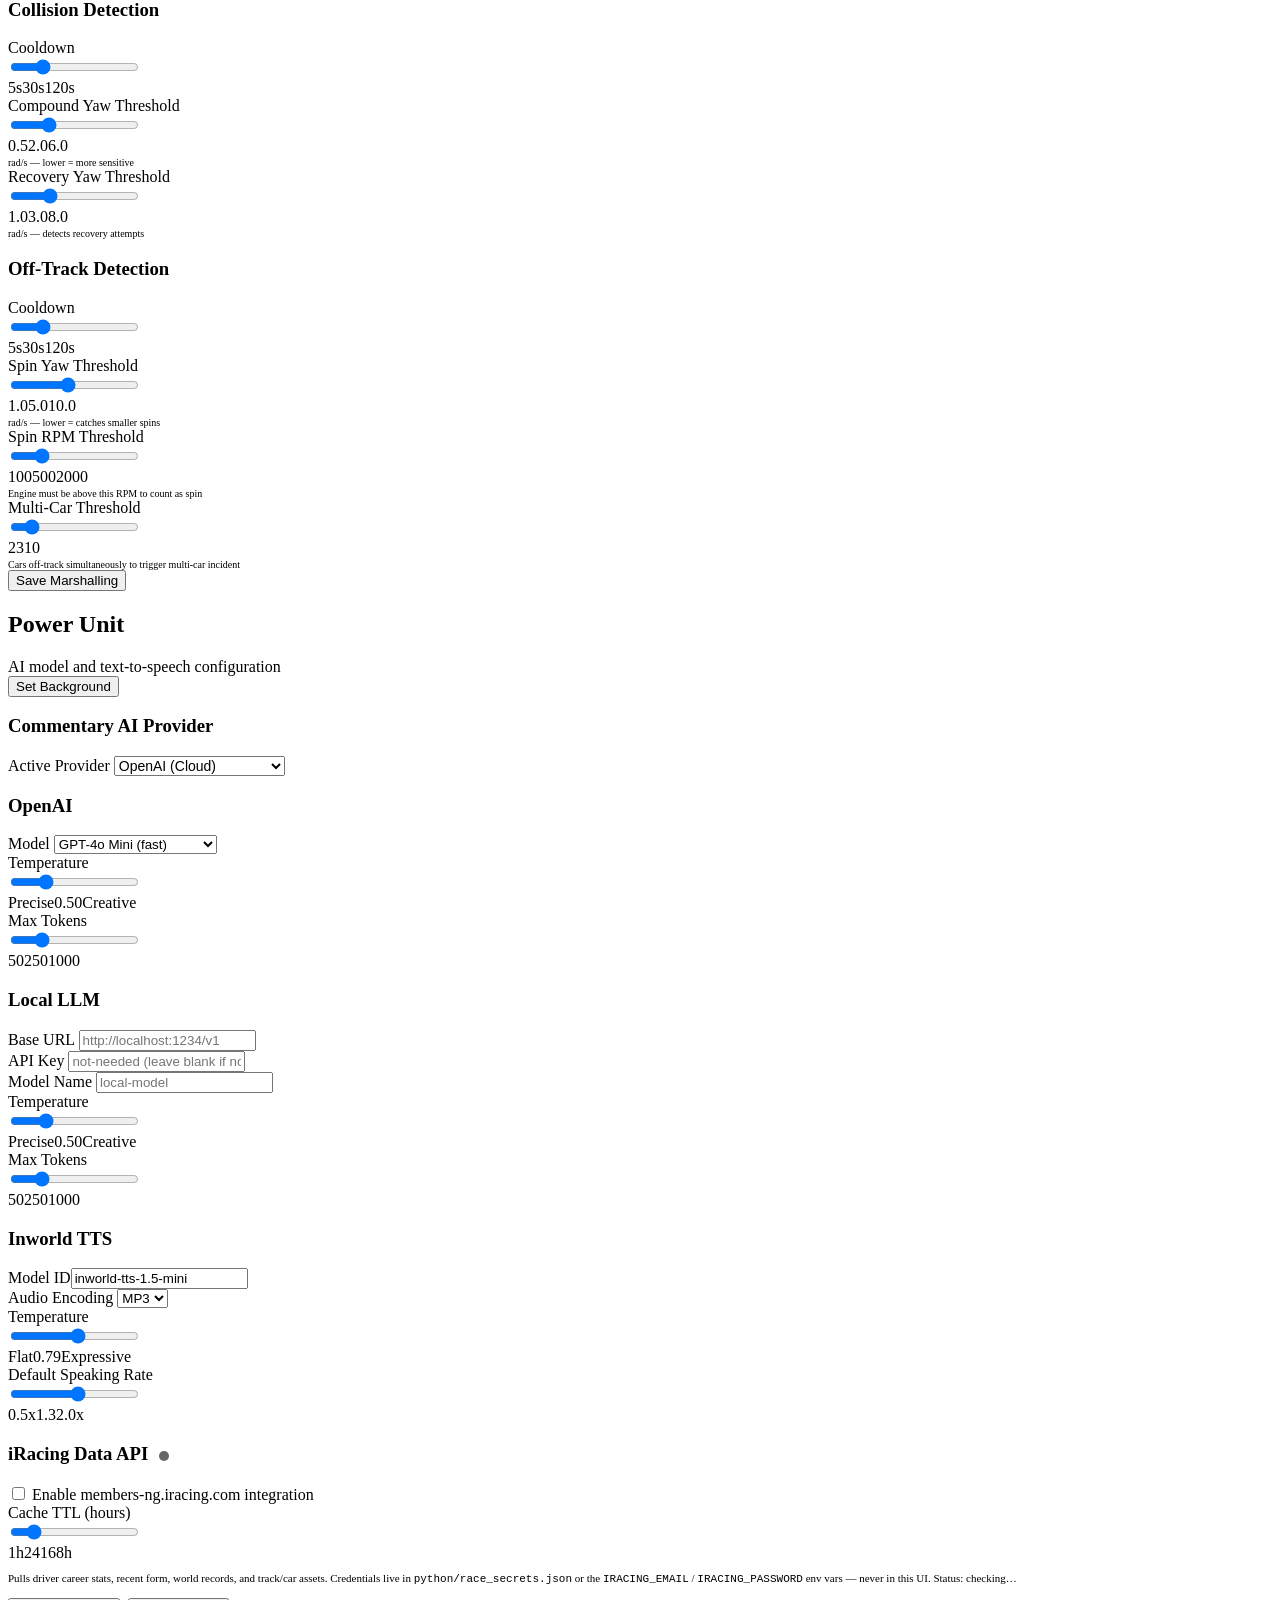
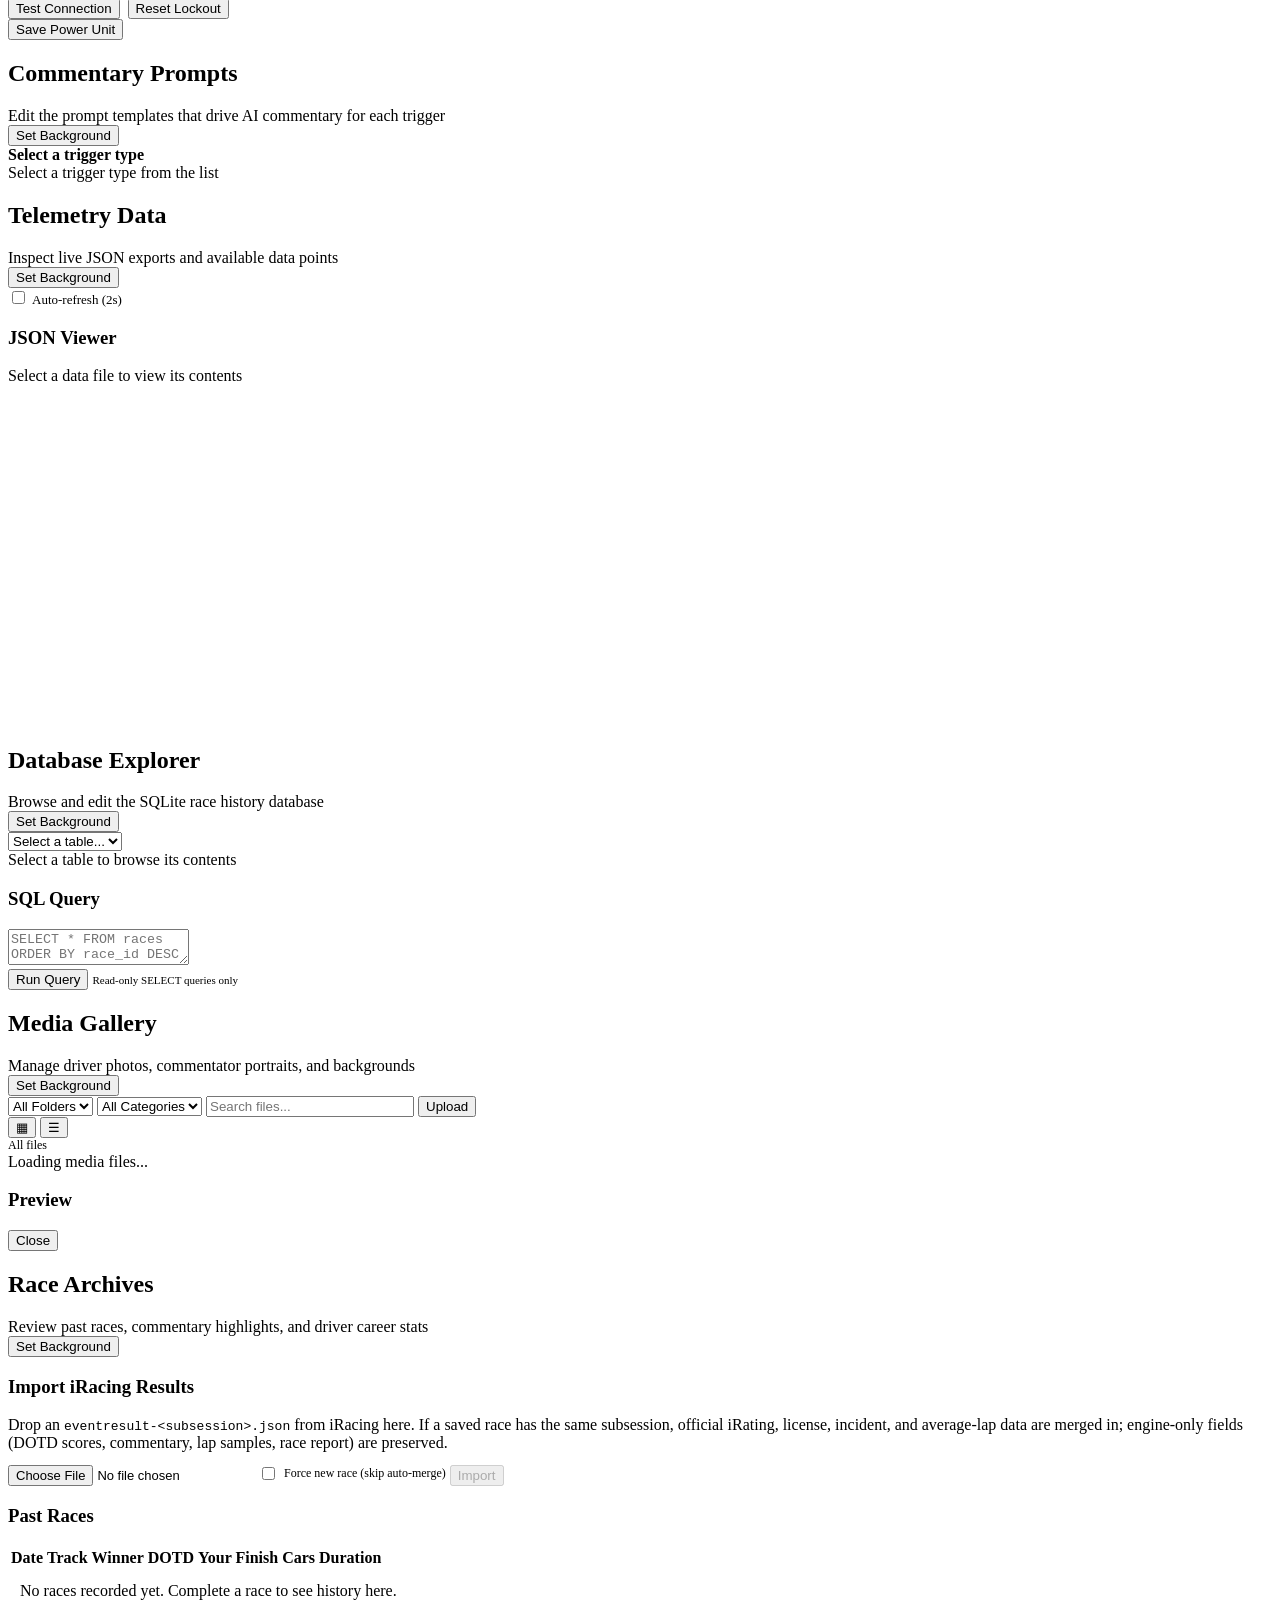
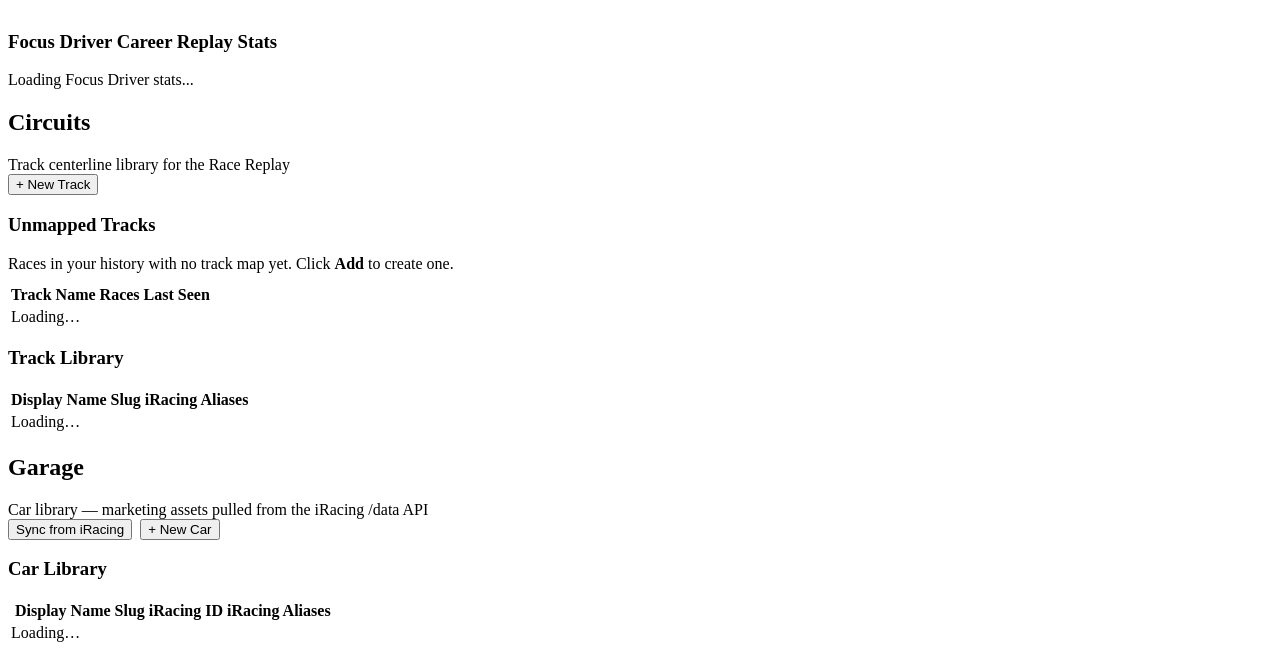
==== commit 4e372ad5: "Prepare public release for sharing" ====
--- a/python/sector_says_oversee/pitwall_static/pitwall.html
+++ b/python/sector_says_oversee/pitwall_static/pitwall.html
@@ -590,7 +590,7 @@
         <div class="card" id="pu-local-card">
           <h3>Local LLM</h3>
           <div class="field"><label>Base URL</label>
-            <input type="text" id="pu-local-url" placeholder="http://192.168.1.100:1234/v1">
+            <input type="text" id="pu-local-url" placeholder="http://localhost:1234/v1">
           </div>
           <div class="field"><label>API Key</label>
             <input type="text" id="pu-local-key" placeholder="not-needed (leave blank if none)">
